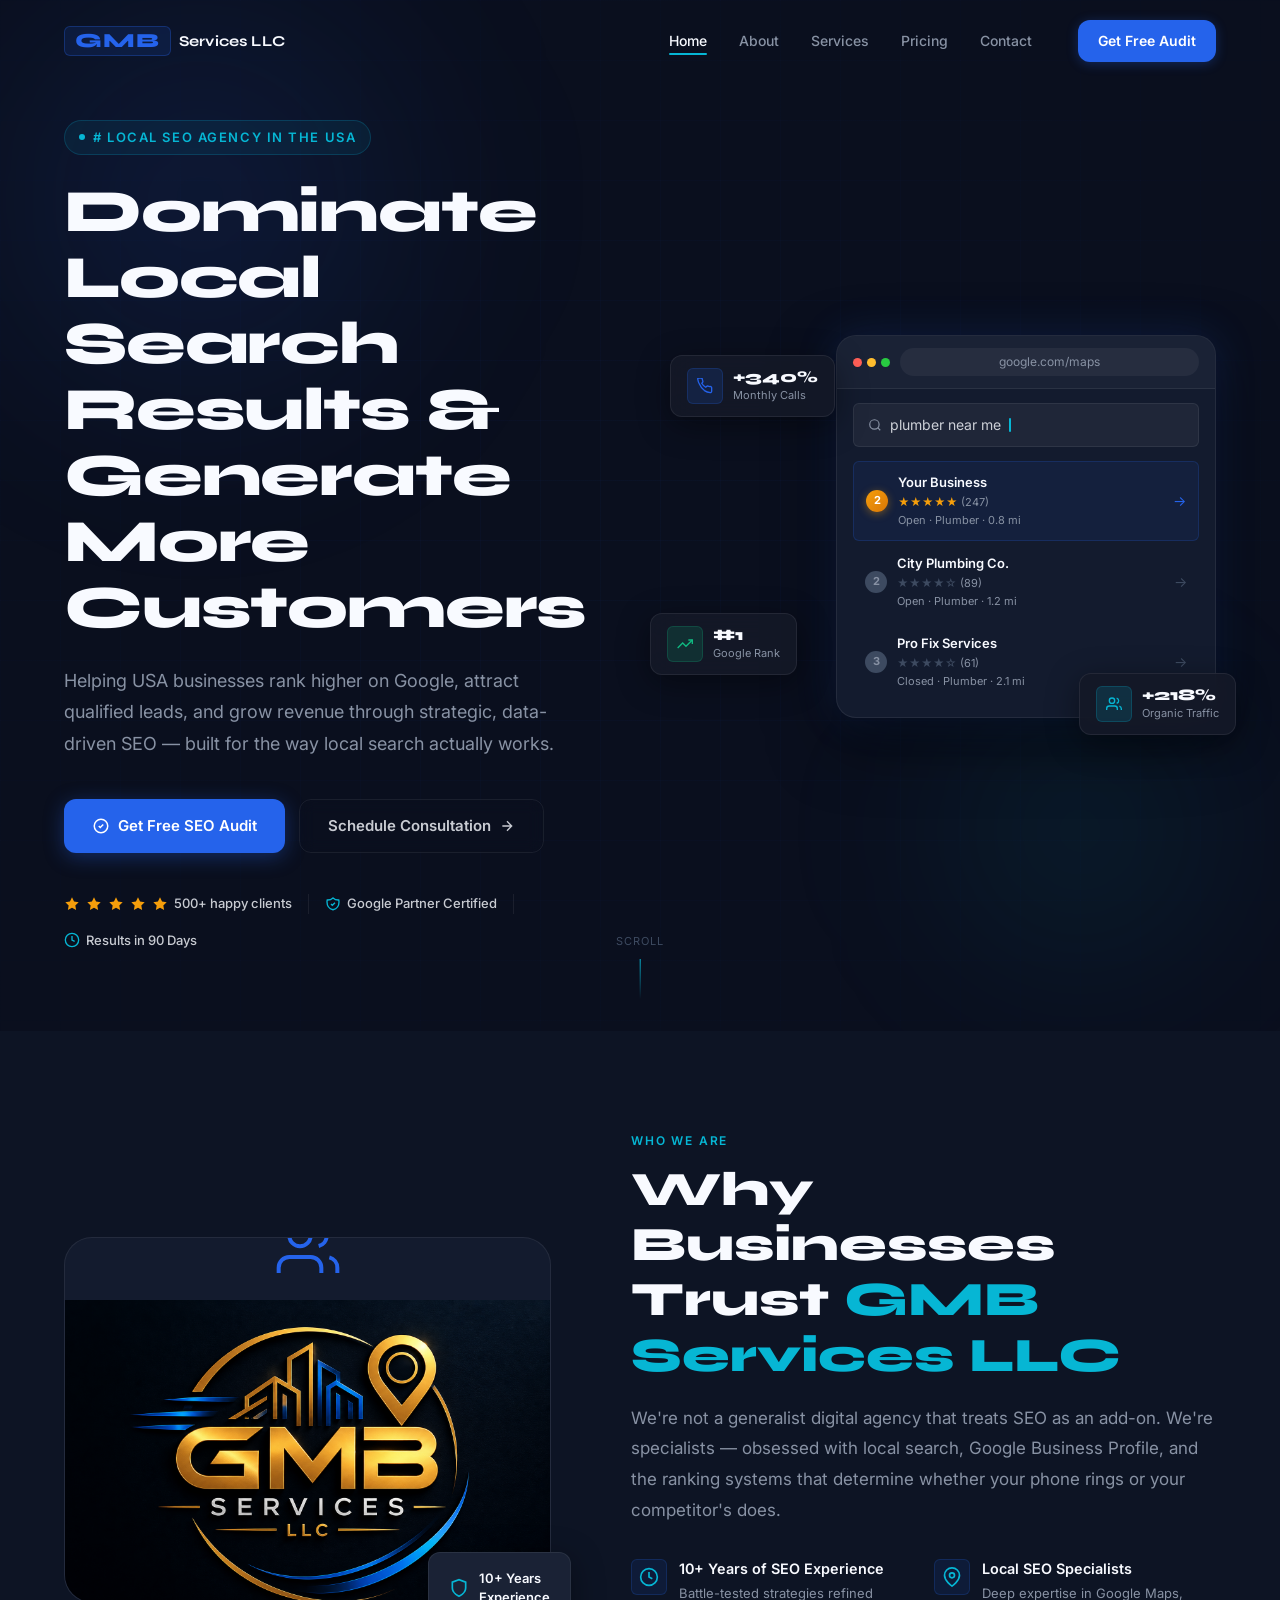
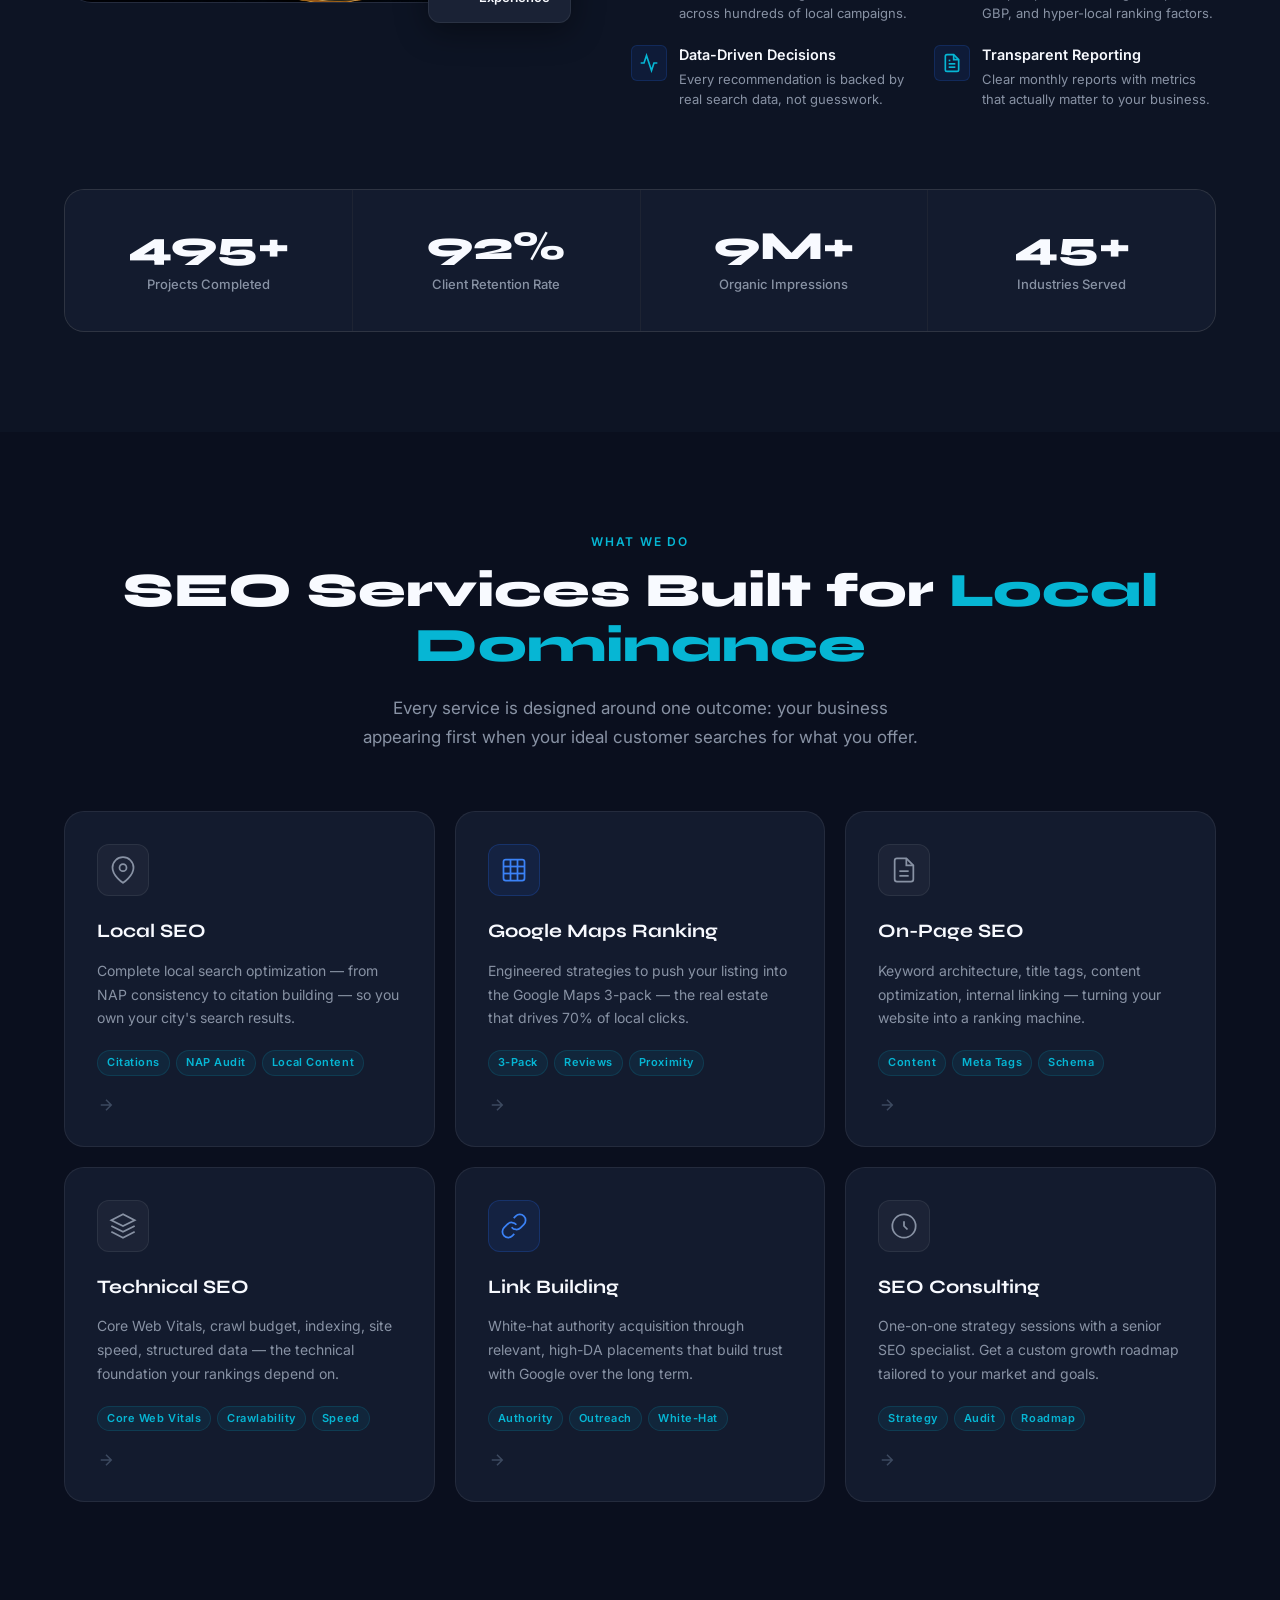
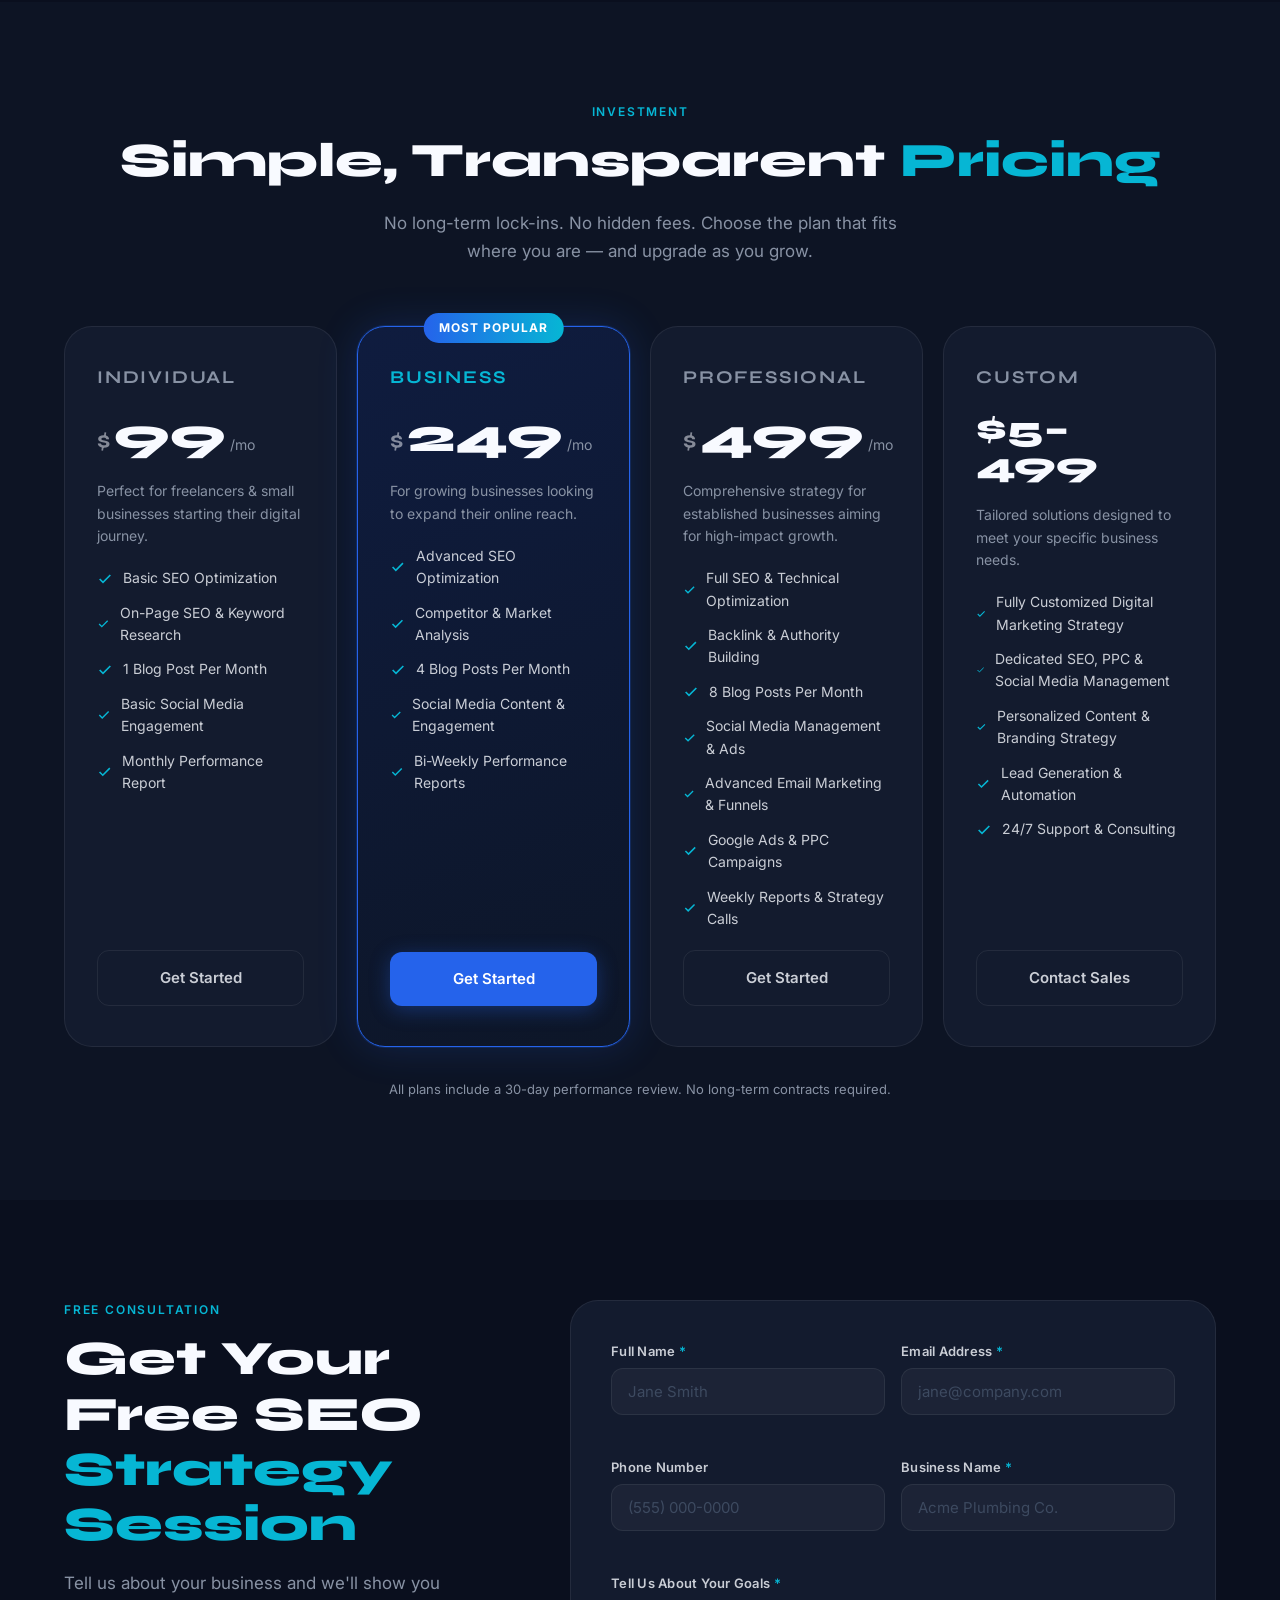
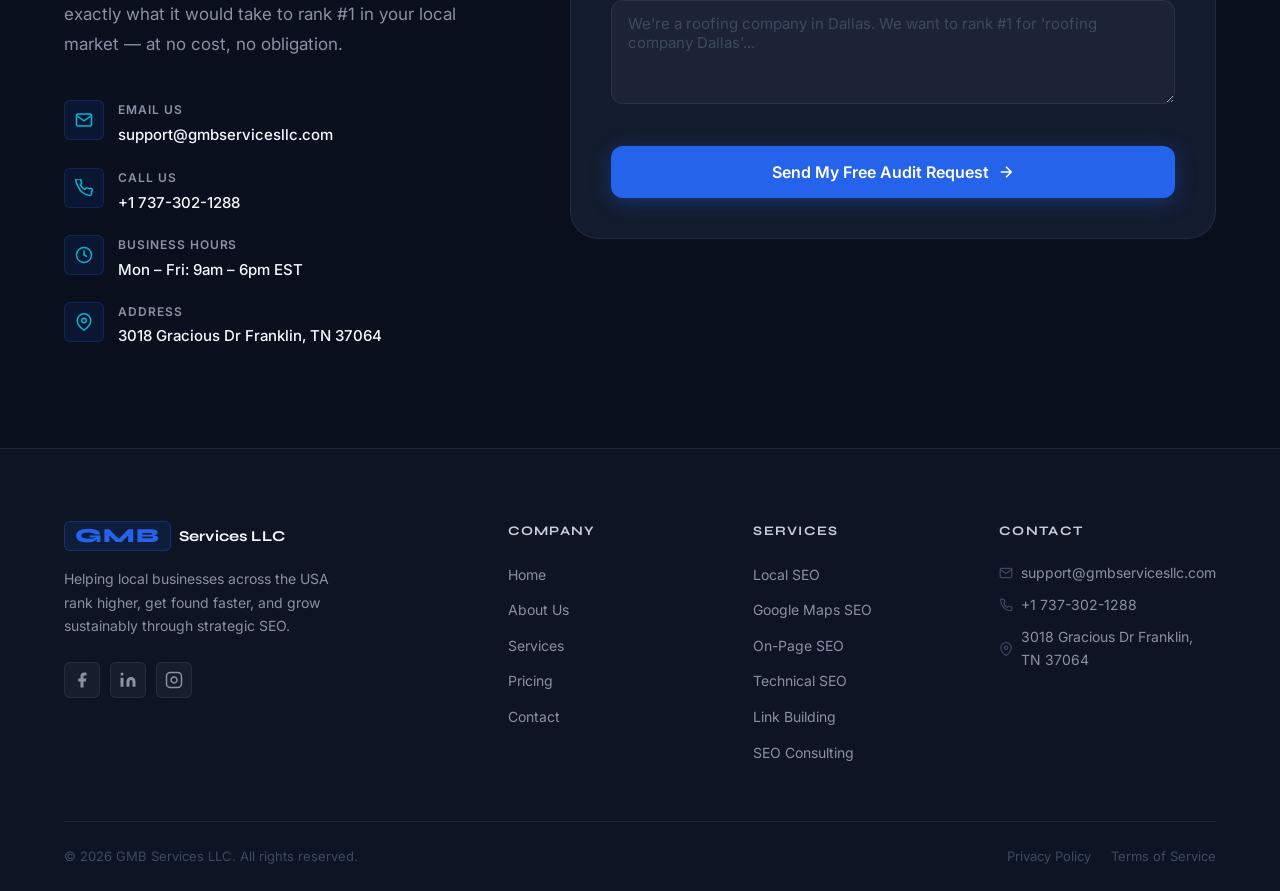
==== index.HTML @ 85b63904 "1" ====
<!DOCTYPE html>
<html lang="en">
<head>
  <meta charset="UTF-8" />
  <meta name="viewport" content="width=device-width, initial-scale=1.0" />
  <meta name="description" content="GMB Services LLC – Premier Local SEO Agency helping USA businesses dominate Google Search and Google Maps. Get your free SEO audit today." />
  <meta name="keywords" content="local SEO, Google Business Profile, GMB optimization, Google Maps ranking, SEO agency USA" />
  <title>GMB Services LLC – Local SEO Agency USA</title>
  <link rel="preconnect" href="https://fonts.googleapis.com" />
  <link rel="preconnect" href="https://fonts.gstatic.com" crossorigin />
  <link href="https://fonts.googleapis.com/css2?family=Syne:wght@400;500;600;700;800&family=Inter:wght@300;400;500;600&display=swap" rel="stylesheet" />
  <link rel="stylesheet" href="style.css" />
</head>
<body>

  <!-- ==============================
       PAGE PRELOADER
  ============================== -->
  <div id="preloader" aria-hidden="true">
    <div class="preloader-inner">
      <div class="preloader-logo">GMB</div>
      <div class="preloader-bar"><div class="preloader-fill"></div></div>
    </div>
  </div>

  <!-- ==============================
       STICKY NAVIGATION
  ============================== -->
  <header id="navbar" role="banner">
    <nav class="nav-container" aria-label="Main navigation">
      <a href="#home" class="nav-logo" aria-label="GMB Services LLC – Home">
        <span class="logo-mark">GMB</span>
        <span class="logo-text">Services LLC</span>
      </a>

      <ul class="nav-links" id="navLinks" role="list">
        <li><a href="#home" class="nav-link active" data-section="home">Home</a></li>
        <li><a href="#about" class="nav-link" data-section="about">About</a></li>
        <li><a href="#services" class="nav-link" data-section="services">Services</a></li>
        <li><a href="#pricing" class="nav-link" data-section="pricing">Pricing</a></li>
        <li><a href="#contact" class="nav-link" data-section="contact">Contact</a></li>
      </ul>

      <a href="#contact" class="nav-cta">Get Free Audit</a>

      <button class="hamburger" id="hamburger" aria-label="Toggle navigation menu" aria-expanded="false" aria-controls="navLinks">
        <span></span><span></span><span></span>
      </button>
    </nav>
  </header>

  <main>

    <!-- ==============================
         HERO SECTION
    ============================== -->
    <section id="home" class="hero" aria-labelledby="hero-headline">
      <div class="hero-bg-grid" aria-hidden="true"></div>
      <div class="hero-orb hero-orb--1" aria-hidden="true"></div>
      <div class="hero-orb hero-orb--2" aria-hidden="true"></div>

      <div class="container hero-container">
        <div class="hero-content">
          <div class="hero-eyebrow reveal">
            <span class="dot"></span> # Local SEO Agency in the USA
          </div>

          <h1 id="hero-headline" class="hero-headline reveal reveal--delay-1">
            Dominate Local Search Results &amp; Generate More Customers
          </h1>

          <p class="hero-sub reveal reveal--delay-2">
            Helping USA businesses rank higher on Google, attract qualified leads, and grow revenue through strategic, data-driven SEO — built for the way local search actually works.
          </p>

          <div class="hero-actions reveal reveal--delay-3">
            <a href="#contact" class="btn btn--primary">
              <svg width="18" height="18" viewBox="0 0 24 24" fill="none" stroke="currentColor" stroke-width="2" aria-hidden="true"><path d="M9 12l2 2 4-4m6 2a9 9 0 11-18 0 9 9 0 0118 0z"/></svg>
              Get Free SEO Audit
            </a>
            <a href="#contact" class="btn btn--ghost">
              Schedule Consultation
              <svg width="16" height="16" viewBox="0 0 24 24" fill="none" stroke="currentColor" stroke-width="2" aria-hidden="true"><path d="M5 12h14M12 5l7 7-7 7"/></svg>
            </a>
          </div>

          <div class="trust-badges reveal reveal--delay-4">
            <div class="trust-badge">
              <svg width="16" height="16" viewBox="0 0 24 24" fill="#F59E0B" aria-hidden="true"><path d="M12 2l3.09 6.26L22 9.27l-5 4.87L18.18 21 12 17.77 5.82 21 7 14.14 2 9.27l6.91-1.01L12 2z"/></svg>
              <svg width="16" height="16" viewBox="0 0 24 24" fill="#F59E0B" aria-hidden="true"><path d="M12 2l3.09 6.26L22 9.27l-5 4.87L18.18 21 12 17.77 5.82 21 7 14.14 2 9.27l6.91-1.01L12 2z"/></svg>
              <svg width="16" height="16" viewBox="0 0 24 24" fill="#F59E0B" aria-hidden="true"><path d="M12 2l3.09 6.26L22 9.27l-5 4.87L18.18 21 12 17.77 5.82 21 7 14.14 2 9.27l6.91-1.01L12 2z"/></svg>
              <svg width="16" height="16" viewBox="0 0 24 24" fill="#F59E0B" aria-hidden="true"><path d="M12 2l3.09 6.26L22 9.27l-5 4.87L18.18 21 12 17.77 5.82 21 7 14.14 2 9.27l6.91-1.01L12 2z"/></svg>
              <svg width="16" height="16" viewBox="0 0 24 24" fill="#F59E0B" aria-hidden="true"><path d="M12 2l3.09 6.26L22 9.27l-5 4.87L18.18 21 12 17.77 5.82 21 7 14.14 2 9.27l6.91-1.01L12 2z"/></svg>
              <span>500+ happy clients</span>
            </div>
            <div class="trust-divider" aria-hidden="true"></div>
            <div class="trust-badge">
              <svg width="16" height="16" viewBox="0 0 24 24" fill="none" stroke="#06B6D4" stroke-width="2" aria-hidden="true"><path d="M9 12l2 2 4-4m5.618-4.016A11.955 11.955 0 0112 2.944a11.955 11.955 0 01-8.618 3.04A12.02 12.02 0 003 9c0 5.591 3.824 10.29 9 11.622 5.176-1.332 9-6.03 9-11.622 0-1.042-.133-2.052-.382-3.016z"/></svg>
              <span>Google Partner Certified</span>
            </div>
            <div class="trust-divider" aria-hidden="true"></div>
            <div class="trust-badge">
              <svg width="16" height="16" viewBox="0 0 24 24" fill="none" stroke="#06B6D4" stroke-width="2" aria-hidden="true"><circle cx="12" cy="12" r="10"/><path d="M12 6v6l4 2"/></svg>
              <span>Results in 90 Days</span>
            </div>
          </div>
        </div>

        <!-- Hero Visual: Animated Local Search Mockup -->
        <div class="hero-visual reveal reveal--delay-2" aria-label="Animated local search rankings dashboard" role="img">
          <div class="mockup-card mockup-maps">
            <div class="mockup-header">
              <div class="mockup-dots" aria-hidden="true">
                <span></span><span></span><span></span>
              </div>
              <div class="mockup-url">google.com/maps</div>
            </div>
            <div class="mockup-search-bar">
              <svg width="14" height="14" viewBox="0 0 24 24" fill="none" stroke="#8892A4" stroke-width="2" aria-hidden="true"><circle cx="11" cy="11" r="8"/><path d="m21 21-4.35-4.35"/></svg>
              <span>plumber near me</span>
              <div class="search-cursor"></div>
            </div>
            <div class="maps-3pack" aria-label="Google Maps 3-pack results">
              <div class="maps-result maps-result--1">
                <div class="maps-rank">
                  <span class="rank-badge rank-badge--gold">1</span>
                </div>
                <div class="maps-info">
                  <div class="maps-name">Your Business</div>
                  <div class="maps-stars">★★★★★ <span>(247)</span></div>
                  <div class="maps-meta">Open · Plumber · 0.8 mi</div>
                </div>
                <div class="maps-arrow">→</div>
              </div>
              <div class="maps-result">
                <div class="maps-rank"><span class="rank-badge">2</span></div>
                <div class="maps-info">
                  <div class="maps-name">City Plumbing Co.</div>
                  <div class="maps-stars dim">★★★★☆ <span>(89)</span></div>
                  <div class="maps-meta">Open · Plumber · 1.2 mi</div>
                </div>
                <div class="maps-arrow dim">→</div>
              </div>
              <div class="maps-result">
                <div class="maps-rank"><span class="rank-badge">3</span></div>
                <div class="maps-info">
                  <div class="maps-name">Pro Fix Services</div>
                  <div class="maps-stars dim">★★★★☆ <span>(61)</span></div>
                  <div class="maps-meta">Closed · Plumber · 2.1 mi</div>
                </div>
                <div class="maps-arrow dim">→</div>
              </div>
            </div>
          </div>

          <!-- Floating metric cards -->
          <div class="metric-card metric-card--calls float-anim" aria-label="Monthly calls increased by 340%">
            <div class="metric-icon">
              <svg width="16" height="16" viewBox="0 0 24 24" fill="none" stroke="currentColor" stroke-width="2"><path d="M22 16.92v3a2 2 0 01-2.18 2 19.79 19.79 0 01-8.63-3.07A19.5 19.5 0 014.07 9.81 19.79 19.79 0 011 1.18 2 2 0 013 0h3a2 2 0 012 1.72c.127.96.361 1.903.7 2.81a2 2 0 01-.45 2.11L7.09 7.91a16 16 0 006 6l1.27-1.27a2 2 0 012.11-.45c.907.339 1.85.573 2.81.7A2 2 0 0122 14.92v2z"/></svg>
            </div>
            <div class="metric-data">
              <div class="metric-value">+340%</div>
              <div class="metric-label">Monthly Calls</div>
            </div>
          </div>

          <div class="metric-card metric-card--rank float-anim float-anim--delay" aria-label="Google ranking improved to position 1">
            <div class="metric-icon metric-icon--green">
              <svg width="16" height="16" viewBox="0 0 24 24" fill="none" stroke="currentColor" stroke-width="2"><polyline points="23 6 13.5 15.5 8.5 10.5 1 18"/><polyline points="17 6 23 6 23 12"/></svg>
            </div>
            <div class="metric-data">
              <div class="metric-value">#1</div>
              <div class="metric-label">Google Rank</div>
            </div>
          </div>

          <div class="metric-card metric-card--traffic float-anim float-anim--delay2" aria-label="Organic traffic increased 218 percent">
            <div class="metric-icon metric-icon--blue">
              <svg width="16" height="16" viewBox="0 0 24 24" fill="none" stroke="currentColor" stroke-width="2"><path d="M17 21v-2a4 4 0 00-4-4H5a4 4 0 00-4 4v2"/><circle cx="9" cy="7" r="4"/><path d="M23 21v-2a4 4 0 00-3-3.87M16 3.13a4 4 0 010 7.75"/></svg>
            </div>
            <div class="metric-data">
              <div class="metric-value">+218%</div>
              <div class="metric-label">Organic Traffic</div>
            </div>
          </div>
        </div>
      </div>

      <div class="hero-scroll-hint" aria-hidden="true">
        <span>Scroll</span>
        <div class="scroll-line"></div>
      </div>
    </section>

    <!-- ==============================
         ABOUT SECTION
    ============================== -->
    <section id="about" class="about" aria-labelledby="about-heading">
      <div class="container">
        <div class="about-grid">
          <div class="about-visual">
            <div class="about-img-wrapper reveal">
              <div class="about-img-placeholder" aria-label="GMB Services LLC team photo placeholder">
                <div class="about-img-inner">
                  <svg width="64" height="64" viewBox="0 0 24 24" fill="none" stroke="#2563EB" stroke-width="1.5" aria-hidden="true"><path d="M17 21v-2a4 4 0 00-4-4H5a4 4 0 00-4 4v2"/><circle cx="9" cy="7" r="4"/><path d="M23 21v-2a4 4 0 00-3-3.87M16 3.13a4 4 0 010 7.75"/></svg>
                  <img src="photo.png" alt="GMB Services LLC photo" class="about-img" />
                </div>
              </div>
              <div class="about-badge">
                <div class="about-badge-inner">
                  <svg width="20" height="20" viewBox="0 0 24 24" fill="none" stroke="#06B6D4" stroke-width="2" aria-hidden="true"><path d="M12 22s8-4 8-10V5l-8-3-8 3v7c0 6 8 10 8 10z"/></svg>
                  <span>10+ Years<br/>Experience</span>
                </div>
              </div>
            </div>
          </div>

          <div class="about-content">
            <div class="section-eyebrow reveal">Who We Are</div>
            <h2 id="about-heading" class="section-title reveal reveal--delay-1">
              Why Businesses Trust <span class="highlight">GMB Services LLC</span>
            </h2>
            <p class="about-desc reveal reveal--delay-2">
              We're not a generalist digital agency that treats SEO as an add-on. We're specialists — obsessed with local search, Google Business Profile, and the ranking systems that determine whether your phone rings or your competitor's does.
            </p>

            <div class="about-pillars reveal reveal--delay-3">
              <div class="pillar">
                <div class="pillar-icon">
                  <svg width="20" height="20" viewBox="0 0 24 24" fill="none" stroke="currentColor" stroke-width="2"><circle cx="12" cy="12" r="10"/><path d="M12 6v6l4 2"/></svg>
                </div>
                <div>
                  <strong>10+ Years of SEO Experience</strong>
                  <p>Battle-tested strategies refined across hundreds of local campaigns.</p>
                </div>
              </div>
              <div class="pillar">
                <div class="pillar-icon">
                  <svg width="20" height="20" viewBox="0 0 24 24" fill="none" stroke="currentColor" stroke-width="2"><path d="M21 10c0 7-9 13-9 13s-9-6-9-13a9 9 0 0118 0z"/><circle cx="12" cy="10" r="3"/></svg>
                </div>
                <div>
                  <strong>Local SEO Specialists</strong>
                  <p>Deep expertise in Google Maps, GBP, and hyper-local ranking factors.</p>
                </div>
              </div>
              <div class="pillar">
                <div class="pillar-icon">
                  <svg width="20" height="20" viewBox="0 0 24 24" fill="none" stroke="currentColor" stroke-width="2"><polyline points="22 12 18 12 15 21 9 3 6 12 2 12"/></svg>
                </div>
                <div>
                  <strong>Data-Driven Decisions</strong>
                  <p>Every recommendation is backed by real search data, not guesswork.</p>
                </div>
              </div>
              <div class="pillar">
                <div class="pillar-icon">
                  <svg width="20" height="20" viewBox="0 0 24 24" fill="none" stroke="currentColor" stroke-width="2"><path d="M14 2H6a2 2 0 00-2 2v16a2 2 0 002 2h12a2 2 0 002-2V8z"/><polyline points="14 2 14 8 20 8"/><line x1="16" y1="13" x2="8" y2="13"/><line x1="16" y1="17" x2="8" y2="17"/><polyline points="10 9 9 9 8 9"/></svg>
                </div>
                <div>
                  <strong>Transparent Reporting</strong>
                  <p>Clear monthly reports with metrics that actually matter to your business.</p>
                </div>
              </div>
            </div>
          </div>
        </div>

        <!-- Stats row -->
        <div class="stats-grid reveal reveal--delay-2">
          <div class="stat-card">
            <div class="stat-number" data-target="500" data-suffix="+">0</div>
            <div class="stat-label">Projects Completed</div>
          </div>
          <div class="stat-card">
            <div class="stat-number" data-target="95" data-suffix="%">0</div>
            <div class="stat-label">Client Retention Rate</div>
          </div>
          <div class="stat-card">
            <div class="stat-number" data-target="10" data-suffix="M+">0</div>
            <div class="stat-label">Organic Impressions</div>
          </div>
          <div class="stat-card">
            <div class="stat-number" data-target="50" data-suffix="+">0</div>
            <div class="stat-label">Industries Served</div>
          </div>
        </div>
      </div>
    </section>

    <!-- ==============================
         SERVICES SECTION
    ============================== -->
    <section id="services" class="services" aria-labelledby="services-heading">
      <div class="container">
        <div class="section-header">
          <div class="section-eyebrow reveal">What We Do</div>
          <h2 id="services-heading" class="section-title reveal reveal--delay-1">
            SEO Services Built for <span class="highlight">Local Dominance</span>
          </h2>
          <p class="section-sub reveal reveal--delay-2">
            Every service is designed around one outcome: your business appearing first when your ideal customer searches for what you offer.
          </p>
        </div>

        <div class="services-grid">
          <article class="service-card reveal">
            <div class="service-icon">
              <svg width="28" height="28" viewBox="0 0 24 24" fill="none" stroke="currentColor" stroke-width="1.5"><path d="M21 10c0 7-9 13-9 13s-9-6-9-13a9 9 0 0118 0z"/><circle cx="12" cy="10" r="3"/></svg>
            </div>
            <h3 class="service-title">Local SEO</h3>
            <p class="service-desc">Complete local search optimization — from NAP consistency to citation building — so you own your city's search results.</p>
            <div class="service-tags">
              <span>Citations</span><span>NAP Audit</span><span>Local Content</span>
            </div>
            <div class="service-arrow">
              <svg width="18" height="18" viewBox="0 0 24 24" fill="none" stroke="currentColor" stroke-width="2"><path d="M5 12h14M12 5l7 7-7 7"/></svg>
            </div>
          </article>

          <article class="service-card reveal reveal--delay-1">
            <div class="service-icon service-icon--accent">
              <svg width="28" height="28" viewBox="0 0 24 24" fill="none" stroke="currentColor" stroke-width="1.5"><rect x="3" y="3" width="18" height="18" rx="2" ry="2"/><line x1="3" y1="9" x2="21" y2="9"/><line x1="3" y1="15" x2="21" y2="15"/><line x1="9" y1="3" x2="9" y2="21"/><line x1="15" y1="3" x2="15" y2="21"/></svg>
            </div>
            <h3 class="service-title">Google Maps Ranking</h3>
            <p class="service-desc">Engineered strategies to push your listing into the Google Maps 3-pack — the real estate that drives 70% of local clicks.</p>
            <div class="service-tags">
              <span>3-Pack</span><span>Reviews</span><span>Proximity</span>
            </div>
            <div class="service-arrow">
              <svg width="18" height="18" viewBox="0 0 24 24" fill="none" stroke="currentColor" stroke-width="2"><path d="M5 12h14M12 5l7 7-7 7"/></svg>
            </div>
          </article>

          <article class="service-card reveal reveal--delay-2">
            <div class="service-icon">
              <svg width="28" height="28" viewBox="0 0 24 24" fill="none" stroke="currentColor" stroke-width="1.5"><path d="M14 2H6a2 2 0 00-2 2v16a2 2 0 002 2h12a2 2 0 002-2V8z"/><polyline points="14 2 14 8 20 8"/><line x1="16" y1="13" x2="8" y2="13"/><line x1="16" y1="17" x2="8" y2="17"/></svg>
            </div>
            <h3 class="service-title">On-Page SEO</h3>
            <p class="service-desc">Keyword architecture, title tags, content optimization, internal linking — turning your website into a ranking machine.</p>
            <div class="service-tags">
              <span>Content</span><span>Meta Tags</span><span>Schema</span>
            </div>
            <div class="service-arrow">
              <svg width="18" height="18" viewBox="0 0 24 24" fill="none" stroke="currentColor" stroke-width="2"><path d="M5 12h14M12 5l7 7-7 7"/></svg>
            </div>
          </article>

          <article class="service-card reveal reveal--delay-1">
            <div class="service-icon">
              <svg width="28" height="28" viewBox="0 0 24 24" fill="none" stroke="currentColor" stroke-width="1.5"><polygon points="12 2 2 7 12 12 22 7 12 2"/><polyline points="2 17 12 22 22 17"/><polyline points="2 12 12 17 22 12"/></svg>
            </div>
            <h3 class="service-title">Technical SEO</h3>
            <p class="service-desc">Core Web Vitals, crawl budget, indexing, site speed, structured data — the technical foundation your rankings depend on.</p>
            <div class="service-tags">
              <span>Core Web Vitals</span><span>Crawlability</span><span>Speed</span>
            </div>
            <div class="service-arrow">
              <svg width="18" height="18" viewBox="0 0 24 24" fill="none" stroke="currentColor" stroke-width="2"><path d="M5 12h14M12 5l7 7-7 7"/></svg>
            </div>
          </article>

          <article class="service-card reveal reveal--delay-2">
            <div class="service-icon service-icon--accent">
              <svg width="28" height="28" viewBox="0 0 24 24" fill="none" stroke="currentColor" stroke-width="1.5"><path d="M10 13a5 5 0 007.54.54l3-3a5 5 0 00-7.07-7.07l-1.72 1.71"/><path d="M14 11a5 5 0 00-7.54-.54l-3 3a5 5 0 007.07 7.07l1.71-1.71"/></svg>
            </div>
            <h3 class="service-title">Link Building</h3>
            <p class="service-desc">White-hat authority acquisition through relevant, high-DA placements that build trust with Google over the long term.</p>
            <div class="service-tags">
              <span>Authority</span><span>Outreach</span><span>White-Hat</span>
            </div>
            <div class="service-arrow">
              <svg width="18" height="18" viewBox="0 0 24 24" fill="none" stroke="currentColor" stroke-width="2"><path d="M5 12h14M12 5l7 7-7 7"/></svg>
            </div>
          </article>

          <article class="service-card reveal reveal--delay-3">
            <div class="service-icon">
              <svg width="28" height="28" viewBox="0 0 24 24" fill="none" stroke="currentColor" stroke-width="1.5"><circle cx="12" cy="12" r="10"/><path d="M12 8v4l3 3"/></svg>
            </div>
            <h3 class="service-title">SEO Consulting</h3>
            <p class="service-desc">One-on-one strategy sessions with a senior SEO specialist. Get a custom growth roadmap tailored to your market and goals.</p>
            <div class="service-tags">
              <span>Strategy</span><span>Audit</span><span>Roadmap</span>
            </div>
            <div class="service-arrow">
              <svg width="18" height="18" viewBox="0 0 24 24" fill="none" stroke="currentColor" stroke-width="2"><path d="M5 12h14M12 5l7 7-7 7"/></svg>
            </div>
          </article>
        </div>
      </div>
    </section>

    <!-- ==============================
         PRICING SECTION
    ============================== -->
    <section id="pricing" class="pricing" aria-labelledby="pricing-heading">
      <div class="container">
        <div class="section-header">
          <div class="section-eyebrow reveal">Investment</div>
          <h2 id="pricing-heading" class="section-title reveal reveal--delay-1">
            Simple, Transparent <span class="highlight">Pricing</span>
          </h2>
          <p class="section-sub reveal reveal--delay-2">
            No long-term lock-ins. No hidden fees. Choose the plan that fits where you are — and upgrade as you grow.
          </p>
        </div>

        <div class="pricing-grid" style="grid-template-columns: repeat(auto-fit, minmax(260px, 1fr));">

          <!-- Individual -->
          <div class="pricing-card reveal">
            <div class="pricing-plan-name">Individual</div>
            <div class="pricing-amount">
              <span class="pricing-currency">$</span>
              <span class="pricing-number">99</span>
              <span class="pricing-period">/mo</span>
            </div>
            <p class="pricing-tagline">Perfect for freelancers &amp; small businesses starting their digital journey.</p>
            <ul class="pricing-features" aria-label="Individual plan features">
              <li>
                <svg width="16" height="16" viewBox="0 0 24 24" fill="none" stroke="#06B6D4" stroke-width="2.5" aria-hidden="true"><path d="M20 6L9 17l-5-5"/></svg>
                Basic SEO Optimization
              </li>
              <li>
                <svg width="16" height="16" viewBox="0 0 24 24" fill="none" stroke="#06B6D4" stroke-width="2.5" aria-hidden="true"><path d="M20 6L9 17l-5-5"/></svg>
                On-Page SEO &amp; Keyword Research
              </li>
              <li>
                <svg width="16" height="16" viewBox="0 0 24 24" fill="none" stroke="#06B6D4" stroke-width="2.5" aria-hidden="true"><path d="M20 6L9 17l-5-5"/></svg>
                1 Blog Post Per Month
              </li>
              <li>
                <svg width="16" height="16" viewBox="0 0 24 24" fill="none" stroke="#06B6D4" stroke-width="2.5" aria-hidden="true"><path d="M20 6L9 17l-5-5"/></svg>
                Basic Social Media Engagement
              </li>
              <li>
                <svg width="16" height="16" viewBox="0 0 24 24" fill="none" stroke="#06B6D4" stroke-width="2.5" aria-hidden="true"><path d="M20 6L9 17l-5-5"/></svg>
                Monthly Performance Report
              </li>
            </ul>
            <a href="#contact" class="btn btn--outline-full">Get Started</a>
          </div>

          <!-- Business (featured) -->
          <div class="pricing-card pricing-card--featured reveal reveal--delay-1" aria-label="Most popular plan">
            <div class="pricing-badge">Most Popular</div>
            <div class="pricing-plan-name">Business</div>
            <div class="pricing-amount">
              <span class="pricing-currency">$</span>
              <span class="pricing-number">249</span>
              <span class="pricing-period">/mo</span>
            </div>
            <p class="pricing-tagline">For growing businesses looking to expand their online reach.</p>
            <ul class="pricing-features" aria-label="Business plan features">
              <li>
                <svg width="16" height="16" viewBox="0 0 24 24" fill="none" stroke="#06B6D4" stroke-width="2.5" aria-hidden="true"><path d="M20 6L9 17l-5-5"/></svg>
                Advanced SEO Optimization
              </li>
              <li>
                <svg width="16" height="16" viewBox="0 0 24 24" fill="none" stroke="#06B6D4" stroke-width="2.5" aria-hidden="true"><path d="M20 6L9 17l-5-5"/></svg>
                Competitor &amp; Market Analysis
              </li>
              <li>
                <svg width="16" height="16" viewBox="0 0 24 24" fill="none" stroke="#06B6D4" stroke-width="2.5" aria-hidden="true"><path d="M20 6L9 17l-5-5"/></svg>
                4 Blog Posts Per Month
              </li>
              <li>
                <svg width="16" height="16" viewBox="0 0 24 24" fill="none" stroke="#06B6D4" stroke-width="2.5" aria-hidden="true"><path d="M20 6L9 17l-5-5"/></svg>
                Social Media Content &amp; Engagement
              </li>
              <li>
                <svg width="16" height="16" viewBox="0 0 24 24" fill="none" stroke="#06B6D4" stroke-width="2.5" aria-hidden="true"><path d="M20 6L9 17l-5-5"/></svg>
                Bi-Weekly Performance Reports
              </li>
            </ul>
            <a href="#contact" class="btn btn--primary-full">Get Started</a>
          </div>

          <!-- Professional -->
          <div class="pricing-card reveal reveal--delay-2">
            <div class="pricing-plan-name">Professional</div>
            <div class="pricing-amount">
              <span class="pricing-currency">$</span>
              <span class="pricing-number">499</span>
              <span class="pricing-period">/mo</span>
            </div>
            <p class="pricing-tagline">Comprehensive strategy for established businesses aiming for high-impact growth.</p>
            <ul class="pricing-features" aria-label="Professional plan features">
              <li>
                <svg width="16" height="16" viewBox="0 0 24 24" fill="none" stroke="#06B6D4" stroke-width="2.5" aria-hidden="true"><path d="M20 6L9 17l-5-5"/></svg>
                Full SEO &amp; Technical Optimization
              </li>
              <li>
                <svg width="16" height="16" viewBox="0 0 24 24" fill="none" stroke="#06B6D4" stroke-width="2.5" aria-hidden="true"><path d="M20 6L9 17l-5-5"/></svg>
                Backlink &amp; Authority Building
              </li>
              <li>
                <svg width="16" height="16" viewBox="0 0 24 24" fill="none" stroke="#06B6D4" stroke-width="2.5" aria-hidden="true"><path d="M20 6L9 17l-5-5"/></svg>
                8 Blog Posts Per Month
              </li>
              <li>
                <svg width="16" height="16" viewBox="0 0 24 24" fill="none" stroke="#06B6D4" stroke-width="2.5" aria-hidden="true"><path d="M20 6L9 17l-5-5"/></svg>
                Social Media Management &amp; Ads
              </li>
              <li>
                <svg width="16" height="16" viewBox="0 0 24 24" fill="none" stroke="#06B6D4" stroke-width="2.5" aria-hidden="true"><path d="M20 6L9 17l-5-5"/></svg>
                Advanced Email Marketing &amp; Funnels
              </li>
              <li>
                <svg width="16" height="16" viewBox="0 0 24 24" fill="none" stroke="#06B6D4" stroke-width="2.5" aria-hidden="true"><path d="M20 6L9 17l-5-5"/></svg>
                Google Ads &amp; PPC Campaigns
              </li>
              <li>
                <svg width="16" height="16" viewBox="0 0 24 24" fill="none" stroke="#06B6D4" stroke-width="2.5" aria-hidden="true"><path d="M20 6L9 17l-5-5"/></svg>
                Weekly Reports &amp; Strategy Calls
              </li>
            </ul>
            <a href="#contact" class="btn btn--outline-full">Get Started</a>
          </div>

          <!-- Custom -->
          <div class="pricing-card reveal reveal--delay-3">
            <div class="pricing-plan-name">Custom</div>
            <div class="pricing-amount">
              <span class="pricing-custom">$5–499</span>
            </div>
            <p class="pricing-tagline">Tailored solutions designed to meet your specific business needs.</p>
            <ul class="pricing-features" aria-label="Custom plan features">
              <li>
                <svg width="16" height="16" viewBox="0 0 24 24" fill="none" stroke="#06B6D4" stroke-width="2.5" aria-hidden="true"><path d="M20 6L9 17l-5-5"/></svg>
                Fully Customized Digital Marketing Strategy
              </li>
              <li>
                <svg width="16" height="16" viewBox="0 0 24 24" fill="none" stroke="#06B6D4" stroke-width="2.5" aria-hidden="true"><path d="M20 6L9 17l-5-5"/></svg>
                Dedicated SEO, PPC &amp; Social Media Management
              </li>
              <li>
                <svg width="16" height="16" viewBox="0 0 24 24" fill="none" stroke="#06B6D4" stroke-width="2.5" aria-hidden="true"><path d="M20 6L9 17l-5-5"/></svg>
                Personalized Content &amp; Branding Strategy
              </li>
              <li>
                <svg width="16" height="16" viewBox="0 0 24 24" fill="none" stroke="#06B6D4" stroke-width="2.5" aria-hidden="true"><path d="M20 6L9 17l-5-5"/></svg>
                Lead Generation &amp; Automation
              </li>
              <li>
                <svg width="16" height="16" viewBox="0 0 24 24" fill="none" stroke="#06B6D4" stroke-width="2.5" aria-hidden="true"><path d="M20 6L9 17l-5-5"/></svg>
                24/7 Support &amp; Consulting
              </li>
            </ul>
            <a href="#contact" class="btn btn--outline-full">Contact Sales</a>
          </div>
        </div>

        <p class="pricing-note reveal">All plans include a 30-day performance review. No long-term contracts required.</p>
      </div>
    </section>

    <!-- ==============================
         CONTACT SECTION
    ============================== -->
    <section id="contact" class="contact" aria-labelledby="contact-heading">
      <div class="container">
        <div class="contact-grid">

          <div class="contact-info">
            <div class="section-eyebrow reveal">Free Consultation</div>
            <h2 id="contact-heading" class="section-title reveal reveal--delay-1">
              Get Your Free SEO<br/><span class="highlight">Strategy Session</span>
            </h2>
            <p class="reveal reveal--delay-2">
              Tell us about your business and we'll show you exactly what it would take to rank #1 in your local market — at no cost, no obligation.
            </p>

            <div class="contact-details reveal reveal--delay-3">
              <div class="contact-detail">
                <div class="contact-detail-icon">
                  <svg width="18" height="18" viewBox="0 0 24 24" fill="none" stroke="currentColor" stroke-width="2"><path d="M4 4h16c1.1 0 2 .9 2 2v12c0 1.1-.9 2-2 2H4c-1.1 0-2-.9-2-2V6c0-1.1.9-2 2-2z"/><polyline points="22,6 12,13 2,6"/></svg>
                </div>
                <div>
                  <div class="contact-detail-label">Email Us</div>
                  <a href="mailto:support@gmbservicesllc.com" class="contact-detail-value">support@gmbservicesllc.com</a>
                </div>
              </div>
              <div class="contact-detail">
                <div class="contact-detail-icon">
                  <svg width="18" height="18" viewBox="0 0 24 24" fill="none" stroke="currentColor" stroke-width="2"><path d="M22 16.92v3a2 2 0 01-2.18 2 19.79 19.79 0 01-8.63-3.07A19.5 19.5 0 014.07 9.81 19.79 19.79 0 011 1.18 2 2 0 013 0h3a2 2 0 012 1.72 12.05 12.05 0 00.7 2.81 2 2 0 01-.45 2.11L7.09 7.91a16 16 0 006 6l1.27-1.27a2 2 0 012.11-.45 12.05 12.05 0 002.81.7A2 2 0 0122 16.92z"/></svg>
                </div>
                <div>
                  <div class="contact-detail-label">Call Us</div>
                  <a href="tel:+17373021288" class="contact-detail-value">+1 737-302-1288</a>
                </div>
              </div>
              <div class="contact-detail">
                <div class="contact-detail-icon">
                  <svg width="18" height="18" viewBox="0 0 24 24" fill="none" stroke="currentColor" stroke-width="2"><circle cx="12" cy="12" r="10"/><path d="M12 6v6l4 2"/></svg>
                </div>
                <div>
                  <div class="contact-detail-label">Business Hours</div>
                  <div class="contact-detail-value">Mon – Fri: 9am – 6pm EST</div>
                </div>
              </div>
              <div class="contact-detail">
                <div class="contact-detail-icon">
                  <svg width="18" height="18" viewBox="0 0 24 24" fill="none" stroke="currentColor" stroke-width="2"><path d="M21 10c0 7-9 13-9 13s-9-6-9-13a9 9 0 0118 0z"/><circle cx="12" cy="10" r="3"/></svg>
                </div>
                <div>
                  <div class="contact-detail-label">Address</div>
                  <div class="contact-detail-value">3018 Gracious Dr Franklin, TN 37064</div>
                </div>
              </div>
            </div>
          </div>

          <div class="contact-form-wrapper reveal reveal--delay-2">
            <form id="contactForm" class="contact-form" novalidate aria-label="Contact form">
              <div class="form-row">
                <div class="form-group">
                  <label for="name">Full Name <span aria-hidden="true">*</span></label>
                  <input type="text" id="name" name="name" placeholder="Jane Smith" required autocomplete="name" />
                  <div class="form-error" id="nameError" role="alert"></div>
                </div>
                <div class="form-group">
                  <label for="email">Email Address <span aria-hidden="true">*</span></label>
                  <input type="email" id="email" name="email" placeholder="jane@company.com" required autocomplete="email" />
                  <div class="form-error" id="emailError" role="alert"></div>
                </div>
              </div>
              <div class="form-row">
                <div class="form-group">
                  <label for="phone">Phone Number</label>
                  <input type="tel" id="phone" name="phone" placeholder="(555) 000-0000" autocomplete="tel" />
                </div>
                <div class="form-group">
                  <label for="business">Business Name <span aria-hidden="true">*</span></label>
                  <input type="text" id="business" name="business" placeholder="Acme Plumbing Co." required />
                  <div class="form-error" id="businessError" role="alert"></div>
                </div>
              </div>
              <div class="form-group">
                <label for="message">Tell Us About Your Goals <span aria-hidden="true">*</span></label>
                <textarea id="message" name="message" rows="4" placeholder="We're a roofing company in Dallas. We want to rank #1 for 'roofing company Dallas'..." required></textarea>
                <div class="form-error" id="messageError" role="alert"></div>
              </div>
              <button type="submit" class="btn btn--primary btn--submit">
                <span class="btn-text">Send My Free Audit Request</span>
                <svg class="btn-icon" width="18" height="18" viewBox="0 0 24 24" fill="none" stroke="currentColor" stroke-width="2" aria-hidden="true"><path d="M5 12h14M12 5l7 7-7 7"/></svg>
              </button>
            </form>

            <!-- Success State -->
            <div class="form-success" id="formSuccess" aria-live="polite" hidden>
              <div class="success-icon">
                <svg width="40" height="40" viewBox="0 0 24 24" fill="none" stroke="#06B6D4" stroke-width="2" aria-hidden="true"><path d="M22 11.08V12a10 10 0 11-5.93-9.14"/><polyline points="22 4 12 14.01 9 11.01"/></svg>
              </div>
              <h3>We've received your request!</h3>
              <p>A senior SEO specialist will reach out within 1 business day to schedule your free strategy session.</p>
            </div>
          </div>

        </div>
      </div>
    </section>

  </main>

  <!-- ==============================
       FOOTER
  ============================== -->
  <footer class="footer" role="contentinfo">
    <div class="container">
      <div class="footer-grid">

        <div class="footer-brand">
          <a href="#home" class="nav-logo footer-logo" aria-label="GMB Services LLC – Home">
            <span class="logo-mark">GMB</span>
            <span class="logo-text">Services LLC</span>
          </a>
          <p class="footer-tagline">
            Helping local businesses across the USA rank higher, get found faster, and grow sustainably through strategic SEO.
          </p>
          <div class="footer-socials">
            <a href="#" class="social-link" aria-label="Follow us on Facebook">
              <svg width="18" height="18" viewBox="0 0 24 24" fill="currentColor" aria-hidden="true"><path d="M18 2h-3a5 5 0 00-5 5v3H7v4h3v8h4v-8h3l1-4h-4V7a1 1 0 011-1h3z"/></svg>
            </a>
            <a href="#" class="social-link" aria-label="Connect on LinkedIn">
              <svg width="18" height="18" viewBox="0 0 24 24" fill="currentColor" aria-hidden="true"><path d="M16 8a6 6 0 016 6v7h-4v-7a2 2 0 00-2-2 2 2 0 00-2 2v7h-4v-7a6 6 0 016-6zM2 9h4v12H2z"/><circle cx="4" cy="4" r="2"/></svg>
            </a>
            <a href="#" class="social-link" aria-label="Follow us on Instagram">
              <svg width="18" height="18" viewBox="0 0 24 24" fill="none" stroke="currentColor" stroke-width="2" aria-hidden="true"><rect x="2" y="2" width="20" height="20" rx="5" ry="5"/><path d="M16 11.37A4 4 0 1112.63 8 4 4 0 0116 11.37z"/><line x1="17.5" y1="6.5" x2="17.51" y2="6.5"/></svg>
            </a>
          </div>
        </div>

        <div class="footer-col">
          <h4 class="footer-col-title">Company</h4>
          <ul role="list">
            <li><a href="#home">Home</a></li>
            <li><a href="#about">About Us</a></li>
            <li><a href="#services">Services</a></li>
            <li><a href="#pricing">Pricing</a></li>
            <li><a href="#contact">Contact</a></li>
          </ul>
        </div>

        <div class="footer-col">
          <h4 class="footer-col-title">Services</h4>
          <ul role="list">
            <li><a href="#services">Local SEO</a></li>
            <li><a href="#services">Google Maps SEO</a></li>
            <li><a href="#services">On-Page SEO</a></li>
            <li><a href="#services">Technical SEO</a></li>
            <li><a href="#services">Link Building</a></li>
            <li><a href="#services">SEO Consulting</a></li>
          </ul>
        </div>

        <div class="footer-col">
          <h4 class="footer-col-title">Contact</h4>
          <ul class="footer-contact-list" role="list">
            <li>
              <svg width="14" height="14" viewBox="0 0 24 24" fill="none" stroke="currentColor" stroke-width="2" aria-hidden="true"><path d="M4 4h16c1.1 0 2 .9 2 2v12c0 1.1-.9 2-2 2H4c-1.1 0-2-.9-2-2V6c0-1.1.9-2 2-2z"/><polyline points="22,6 12,13 2,6"/></svg>
              <a href="mailto:support@gmbservicesllc.com">support@gmbservicesllc.com</a>
            </li>
            <li>
              <svg width="14" height="14" viewBox="0 0 24 24" fill="none" stroke="currentColor" stroke-width="2" aria-hidden="true"><path d="M22 16.92v3a2 2 0 01-2.18 2 19.79 19.79 0 01-8.63-3.07 19.5 19.5 0 01-5-5 19.79 19.79 0 01-3.07-8.67A2 2 0 014.11 2h3a2 2 0 012 1.72 12.05 12.05 0 00.7 2.81 2 2 0 01-.45 2.11L8.09 9.91a16 16 0 006 6l1.27-1.27a2 2 0 012.11-.45 12.05 12.05 0 002.81.7A2 2 0 0122 16.92z"/></svg>
              <a href="tel:+17373021288">+1 737-302-1288</a>
            </li>
            <li>
              <svg width="14" height="14" viewBox="0 0 24 24" fill="none" stroke="currentColor" stroke-width="2" aria-hidden="true"><path d="M21 10c0 7-9 13-9 13s-9-6-9-13a9 9 0 0118 0z"/><circle cx="12" cy="10" r="3"/></svg>
              <span>3018 Gracious Dr Franklin, TN 37064</span>
            </li>
          </ul>
        </div>

      </div>

      <div class="footer-bottom">
        <p>&copy; <span id="year"></span> GMB Services LLC. All rights reserved.</p>
        <div class="footer-legal">
          <a href="privacy-policy.html">Privacy Policy</a>
          <a href="terms-of-service.html">Terms of Service</a>
        </div>
      </div>
    </div>
  </footer>

  <!-- Back to Top -->
  <button class="back-to-top" id="backToTop" aria-label="Back to top of page">
    <svg width="20" height="20" viewBox="0 0 24 24" fill="none" stroke="currentColor" stroke-width="2.5" aria-hidden="true"><polyline points="18 15 12 9 6 15"/></svg>
  </button>

  <script src="script.js"></script>
</body>
</html>
---- style.css ----
/* ================================================
   GMB Services LLC — style.css
   Design: Dark Navy premium SEO agency
   Palette: Navy #0A0F1E · Slate #141927 · White #F8FAFF
            Gray #8892A4 · Blue #2563EB · Cyan #06B6D4
   Fonts: Syne (display) + Inter (body)
   ================================================ */

/* ============ CSS CUSTOM PROPERTIES ============ */
:root {
  --navy:       #0A0F1E;
  --navy-alt:   #0D1424;
  --slate:      #141927;
  --slate-alt:  #1A2235;
  --card-bg:    #131B2E;
  --border:     rgba(255,255,255,0.07);
  --border-hov: rgba(37,99,235,0.4);

  --white:      #F8FAFF;
  --white-80:   rgba(248,250,255,0.8);
  --white-50:   rgba(248,250,255,0.5);
  --white-20:   rgba(248,250,255,0.2);

  --gray:       #8892A4;
  --gray-dim:   #3D4A60;

  --blue:       #2563EB;
  --blue-light: #3B82F6;
  --blue-glow:  rgba(37,99,235,0.25);
  --cyan:       #06B6D4;
  --cyan-glow:  rgba(6,182,212,0.2);

  --font-display: 'Syne', sans-serif;
  --font-body:    'Inter', sans-serif;

  --radius-sm:  6px;
  --radius-md:  12px;
  --radius-lg:  20px;
  --radius-xl:  28px;

  --shadow-sm:  0 2px 12px rgba(0,0,0,0.3);
  --shadow-md:  0 8px 32px rgba(0,0,0,0.4);
  --shadow-lg:  0 24px 64px rgba(0,0,0,0.5);
  --shadow-glow: 0 0 40px rgba(37,99,235,0.2);

  --transition: 0.25s cubic-bezier(0.4, 0, 0.2, 1);
  --transition-slow: 0.5s cubic-bezier(0.4, 0, 0.2, 1);

  --section-pad: 100px;
  --container:   1200px;
}

/* ============ RESET & BASE ============ */
*, *::before, *::after { box-sizing: border-box; margin: 0; padding: 0; }

html {
  scroll-behavior: smooth;
  font-size: 16px;
}

body {
  font-family: var(--font-body);
  background-color: var(--navy);
  color: var(--white);
  line-height: 1.6;
  overflow-x: hidden;
  -webkit-font-smoothing: antialiased;
}

img { max-width: 100%; display: block; }
a { text-decoration: none; color: inherit; }
ul { list-style: none; }
button { cursor: pointer; border: none; background: none; font-family: inherit; }

/* ============ PRELOADER ============ */
#preloader {
  position: fixed;
  inset: 0;
  background: var(--navy);
  display: flex;
  align-items: center;
  justify-content: center;
  z-index: 9999;
  transition: opacity 0.5s ease, visibility 0.5s ease;
}

#preloader.hidden {
  opacity: 0;
  visibility: hidden;
}

.preloader-inner {
  text-align: center;
}

.preloader-logo {
  font-family: var(--font-display);
  font-size: 2rem;
  font-weight: 800;
  color: var(--blue);
  letter-spacing: 0.1em;
  margin-bottom: 20px;
}

.preloader-bar {
  width: 160px;
  height: 3px;
  background: var(--slate-alt);
  border-radius: 99px;
  overflow: hidden;
  margin: 0 auto;
}

.preloader-fill {
  height: 100%;
  background: linear-gradient(90deg, var(--blue), var(--cyan));
  border-radius: 99px;
  animation: preload 1.2s ease forwards;
}

@keyframes preload {
  from { width: 0; }
  to { width: 100%; }
}

/* ============ CONTAINER ============ */
.container {
  max-width: var(--container);
  margin: 0 auto;
  padding: 0 24px;
}

/* ============ TYPOGRAPHY UTILITIES ============ */
.section-eyebrow {
  font-family: var(--font-body);
  font-size: 0.75rem;
  font-weight: 600;
  letter-spacing: 0.15em;
  text-transform: uppercase;
  color: var(--cyan);
  margin-bottom: 12px;
}

.section-title {
  font-family: var(--font-display);
  font-size: clamp(2rem, 4vw, 3rem);
  font-weight: 800;
  line-height: 1.15;
  color: var(--white);
  margin-bottom: 20px;
}

.section-sub {
  font-size: 1.0625rem;
  color: var(--gray);
  max-width: 560px;
  line-height: 1.7;
}

.section-header {
  text-align: center;
  margin-bottom: 60px;
}

.section-header .section-sub {
  margin: 0 auto;
}

.highlight {
  color: var(--cyan);
  position: relative;
}

/* ============ SCROLL REVEAL ============ */
.reveal {
  opacity: 0;
  transform: translateY(30px);
  transition: opacity 0.65s ease, transform 0.65s ease;
}

.reveal.visible {
  opacity: 1;
  transform: translateY(0);
}

.reveal--delay-1 { transition-delay: 0.1s; }
.reveal--delay-2 { transition-delay: 0.2s; }
.reveal--delay-3 { transition-delay: 0.3s; }
.reveal--delay-4 { transition-delay: 0.4s; }

@media (prefers-reduced-motion: reduce) {
  .reveal { opacity: 1; transform: none; transition: none; }
  * { animation-duration: 0.01ms !important; }
}

/* ============ BUTTONS ============ */
.btn {
  display: inline-flex;
  align-items: center;
  gap: 8px;
  padding: 14px 28px;
  border-radius: var(--radius-md);
  font-family: var(--font-body);
  font-size: 0.9375rem;
  font-weight: 600;
  transition: all var(--transition);
  cursor: pointer;
  white-space: nowrap;
}

.btn--primary {
  background: var(--blue);
  color: #fff;
  box-shadow: 0 4px 20px rgba(37,99,235,0.35);
}

.btn--primary:hover {
  background: var(--blue-light);
  box-shadow: 0 6px 28px rgba(37,99,235,0.5);
  transform: translateY(-2px);
}

.btn--ghost {
  background: transparent;
  color: var(--white-80);
  border: 1px solid var(--border);
  backdrop-filter: blur(8px);
}

.btn--ghost:hover {
  border-color: var(--blue);
  color: var(--white);
  background: rgba(37,99,235,0.1);
  transform: translateY(-2px);
}

.btn--primary-full {
  display: block;
  width: 100%;
  text-align: center;
  justify-content: center;
  padding: 15px;
  background: var(--blue);
  color: #fff;
  border-radius: var(--radius-md);
  font-weight: 600;
  font-size: 0.9375rem;
  box-shadow: 0 4px 20px rgba(37,99,235,0.35);
  transition: all var(--transition);
}

.btn--primary-full:hover {
  background: var(--blue-light);
  transform: translateY(-2px);
  box-shadow: 0 6px 28px rgba(37,99,235,0.5);
}

.btn--outline-full {
  display: block;
  width: 100%;
  text-align: center;
  justify-content: center;
  padding: 15px;
  border: 1px solid var(--border);
  color: var(--white-80);
  border-radius: var(--radius-md);
  font-weight: 600;
  font-size: 0.9375rem;
  transition: all var(--transition);
}

.btn--outline-full:hover {
  border-color: var(--cyan);
  color: var(--cyan);
  background: rgba(6,182,212,0.07);
  transform: translateY(-2px);
}

.btn--submit {
  width: 100%;
  justify-content: center;
  padding: 16px;
  font-size: 1rem;
}

/* ============ NAVBAR ============ */
#navbar {
  position: fixed;
  top: 0;
  left: 0;
  right: 0;
  z-index: 1000;
  padding: 20px 0;
  transition: padding var(--transition), background var(--transition), box-shadow var(--transition);
}

#navbar.scrolled {
  padding: 12px 0;
  background: rgba(10,15,30,0.85);
  backdrop-filter: blur(20px);
  -webkit-backdrop-filter: blur(20px);
  box-shadow: 0 1px 0 var(--border), var(--shadow-sm);
}

.nav-container {
  max-width: var(--container);
  margin: 0 auto;
  padding: 0 24px;
  display: flex;
  align-items: center;
  gap: 32px;
}

.nav-logo {
  display: flex;
  align-items: center;
  gap: 8px;
  flex-shrink: 0;
}

.logo-mark {
  font-family: var(--font-display);
  font-size: 1.25rem;
  font-weight: 800;
  color: var(--blue);
  background: rgba(37,99,235,0.12);
  padding: 4px 10px;
  border-radius: var(--radius-sm);
  border: 1px solid rgba(37,99,235,0.3);
  letter-spacing: 0.05em;
  line-height: 1;
}

.logo-text {
  font-family: var(--font-display);
  font-size: 0.9375rem;
  font-weight: 700;
  color: var(--white);
  letter-spacing: 0.01em;
}

.nav-links {
  display: flex;
  align-items: center;
  gap: 4px;
  margin-left: auto;
}

.nav-link {
  font-size: 0.875rem;
  font-weight: 500;
  color: var(--gray);
  padding: 8px 14px;
  border-radius: var(--radius-sm);
  transition: color var(--transition), background var(--transition);
  position: relative;
}

.nav-link::after {
  content: '';
  position: absolute;
  bottom: 2px;
  left: 14px;
  right: 14px;
  height: 2px;
  background: var(--cyan);
  border-radius: 99px;
  transform: scaleX(0);
  transition: transform var(--transition);
}

.nav-link:hover,
.nav-link.active {
  color: var(--white);
}

.nav-link.active::after {
  transform: scaleX(1);
}

.nav-cta {
  font-size: 0.875rem;
  font-weight: 600;
  color: #fff;
  background: var(--blue);
  padding: 10px 20px;
  border-radius: var(--radius-md);
  transition: all var(--transition);
  flex-shrink: 0;
  box-shadow: 0 2px 12px rgba(37,99,235,0.3);
}

.nav-cta:hover {
  background: var(--blue-light);
  transform: translateY(-1px);
}

.hamburger {
  display: none;
  flex-direction: column;
  gap: 5px;
  padding: 8px;
  margin-left: auto;
}

.hamburger span {
  display: block;
  width: 22px;
  height: 2px;
  background: var(--white);
  border-radius: 99px;
  transition: all var(--transition);
}

.hamburger.open span:nth-child(1) { transform: translateY(7px) rotate(45deg); }
.hamburger.open span:nth-child(2) { opacity: 0; }
.hamburger.open span:nth-child(3) { transform: translateY(-7px) rotate(-45deg); }

/* ============ HERO ============ */
.hero {
  position: relative;
  min-height: 100vh;
  display: flex;
  align-items: center;
  padding: 120px 0 80px;
  overflow: hidden;
}

.hero-bg-grid {
  position: absolute;
  inset: 0;
  background-image:
    linear-gradient(rgba(37,99,235,0.04) 1px, transparent 1px),
    linear-gradient(90deg, rgba(37,99,235,0.04) 1px, transparent 1px);
  background-size: 60px 60px;
  mask-image: radial-gradient(ellipse 80% 80% at 50% 50%, black, transparent);
}

.hero-orb {
  position: absolute;
  border-radius: 50%;
  filter: blur(80px);
  pointer-events: none;
}

.hero-orb--1 {
  width: 600px;
  height: 600px;
  background: radial-gradient(circle, rgba(37,99,235,0.15) 0%, transparent 70%);
  top: -100px;
  left: -100px;
}

.hero-orb--2 {
  width: 400px;
  height: 400px;
  background: radial-gradient(circle, rgba(6,182,212,0.1) 0%, transparent 70%);
  bottom: 0;
  right: 0;
}

.hero-container {
  display: grid;
  grid-template-columns: 1fr 1fr;
  gap: 60px;
  align-items: center;
  position: relative;
}

.hero-eyebrow {
  display: inline-flex;
  align-items: center;
  gap: 8px;
  font-size: 0.8125rem;
  font-weight: 600;
  letter-spacing: 0.12em;
  text-transform: uppercase;
  color: var(--cyan);
  background: rgba(6,182,212,0.08);
  border: 1px solid rgba(6,182,212,0.2);
  padding: 6px 14px;
  border-radius: 99px;
  margin-bottom: 24px;
}

.hero-eyebrow .dot {
  width: 6px;
  height: 6px;
  background: var(--cyan);
  border-radius: 50%;
  animation: pulse-dot 2s ease infinite;
}

@keyframes pulse-dot {
  0%, 100% { opacity: 1; transform: scale(1); }
  50% { opacity: 0.5; transform: scale(1.5); }
}

.hero-headline {
  font-family: var(--font-display);
  font-size: clamp(2.5rem, 5vw, 3.75rem);
  font-weight: 800;
  line-height: 1.1;
  color: var(--white);
  margin-bottom: 24px;
  letter-spacing: -0.02em;
}

.hero-sub {
  font-size: 1.125rem;
  color: var(--gray);
  line-height: 1.75;
  max-width: 520px;
  margin-bottom: 40px;
}

.hero-actions {
  display: flex;
  gap: 14px;
  flex-wrap: wrap;
  margin-bottom: 40px;
}

.trust-badges {
  display: flex;
  align-items: center;
  gap: 16px;
  flex-wrap: wrap;
}

.trust-badge {
  display: flex;
  align-items: center;
  gap: 6px;
  font-size: 0.8125rem;
  color: var(--white-80);
  font-weight: 500;
}

.trust-divider {
  width: 1px;
  height: 20px;
  background: var(--border);
}

/* Hero visual */
.hero-visual {
  position: relative;
  height: 440px;
}

.mockup-card {
  background: var(--card-bg);
  border: 1px solid var(--border);
  border-radius: var(--radius-lg);
  overflow: hidden;
  box-shadow: var(--shadow-lg), var(--shadow-glow);
  position: relative;
}

.mockup-maps {
  width: 100%;
  max-width: 380px;
  position: absolute;
  top: 20px;
  right: 0;
}

.mockup-header {
  display: flex;
  align-items: center;
  gap: 10px;
  padding: 12px 16px;
  background: rgba(255,255,255,0.03);
  border-bottom: 1px solid var(--border);
}

.mockup-dots {
  display: flex;
  gap: 5px;
}

.mockup-dots span {
  width: 9px;
  height: 9px;
  border-radius: 50%;
  background: var(--gray-dim);
}

.mockup-dots span:nth-child(1) { background: #FF5F57; }
.mockup-dots span:nth-child(2) { background: #FFBD2E; }
.mockup-dots span:nth-child(3) { background: #28CA41; }

.mockup-url {
  font-size: 0.75rem;
  color: var(--gray);
  font-family: var(--font-body);
  background: rgba(255,255,255,0.05);
  padding: 4px 12px;
  border-radius: 99px;
  flex: 1;
  text-align: center;
}

.mockup-search-bar {
  display: flex;
  align-items: center;
  gap: 8px;
  margin: 14px 16px;
  background: rgba(255,255,255,0.05);
  border: 1px solid var(--border);
  border-radius: var(--radius-sm);
  padding: 10px 14px;
  font-size: 0.875rem;
  color: var(--white-80);
}

.search-cursor {
  width: 2px;
  height: 14px;
  background: var(--cyan);
  border-radius: 99px;
  animation: blink 1s step-end infinite;
}

@keyframes blink {
  0%, 100% { opacity: 1; }
  50% { opacity: 0; }
}

.maps-3pack {
  padding: 0 16px 16px;
  display: flex;
  flex-direction: column;
  gap: 2px;
}

.maps-result {
  display: flex;
  align-items: center;
  gap: 10px;
  padding: 10px 12px;
  border-radius: var(--radius-sm);
  transition: background var(--transition);
  cursor: pointer;
}

.maps-result:hover { background: rgba(255,255,255,0.04); }

.maps-result--1 {
  background: rgba(37,99,235,0.08);
  border: 1px solid rgba(37,99,235,0.2);
  border-radius: var(--radius-sm);
}

.rank-badge {
  width: 22px;
  height: 22px;
  border-radius: 50%;
  background: var(--gray-dim);
  color: var(--gray);
  font-size: 0.6875rem;
  font-weight: 700;
  display: flex;
  align-items: center;
  justify-content: center;
  flex-shrink: 0;
}

.rank-badge--gold {
  background: linear-gradient(135deg, #F59E0B, #D97706);
  color: #fff;
  box-shadow: 0 2px 8px rgba(245,158,11,0.4);
  animation: rank-pulse 2s ease infinite;
}

@keyframes rank-pulse {
  0%, 100% { box-shadow: 0 2px 8px rgba(245,158,11,0.4); }
  50% { box-shadow: 0 2px 16px rgba(245,158,11,0.7); }
}

.maps-info { flex: 1; min-width: 0; }

.maps-name {
  font-size: 0.8125rem;
  font-weight: 600;
  color: var(--white);
  white-space: nowrap;
  overflow: hidden;
  text-overflow: ellipsis;
}

.maps-stars {
  font-size: 0.6875rem;
  color: #F59E0B;
  margin: 1px 0;
}

.maps-stars span { color: var(--gray); }
.maps-stars.dim { color: var(--gray-dim); }

.maps-meta {
  font-size: 0.6875rem;
  color: var(--gray);
}

.maps-arrow {
  font-size: 0.875rem;
  color: var(--blue);
  flex-shrink: 0;
}

.maps-arrow.dim { color: var(--gray-dim); }

/* Metric cards */
.metric-card {
  position: absolute;
  display: flex;
  align-items: center;
  gap: 10px;
  background: rgba(20,25,39,0.9);
  backdrop-filter: blur(16px);
  border: 1px solid var(--border);
  border-radius: var(--radius-md);
  padding: 12px 16px;
  box-shadow: var(--shadow-md);
}

.metric-card--calls {
  left: 0;
  top: 40px;
}

.metric-card--rank {
  left: -20px;
  bottom: 80px;
}

.metric-card--traffic {
  right: -20px;
  bottom: 20px;
}

.metric-icon {
  width: 36px;
  height: 36px;
  border-radius: var(--radius-sm);
  background: rgba(37,99,235,0.15);
  border: 1px solid rgba(37,99,235,0.2);
  display: flex;
  align-items: center;
  justify-content: center;
  color: var(--blue);
  flex-shrink: 0;
}

.metric-icon--green {
  background: rgba(16,185,129,0.15);
  border-color: rgba(16,185,129,0.2);
  color: #10B981;
}

.metric-icon--blue {
  background: rgba(6,182,212,0.15);
  border-color: rgba(6,182,212,0.2);
  color: var(--cyan);
}

.metric-value {
  font-family: var(--font-display);
  font-size: 1rem;
  font-weight: 800;
  color: var(--white);
  line-height: 1;
}

.metric-label {
  font-size: 0.6875rem;
  color: var(--gray);
  margin-top: 2px;
  white-space: nowrap;
}

/* Float animations */
@keyframes float-up-down {
  0%, 100% { transform: translateY(0px); }
  50% { transform: translateY(-10px); }
}

.float-anim { animation: float-up-down 4s ease-in-out infinite; }
.float-anim--delay { animation-delay: 1s; }
.float-anim--delay2 { animation-delay: 2s; }

/* Hero scroll hint */
.hero-scroll-hint {
  position: absolute;
  bottom: 32px;
  left: 50%;
  transform: translateX(-50%);
  display: flex;
  flex-direction: column;
  align-items: center;
  gap: 8px;
  font-size: 0.6875rem;
  letter-spacing: 0.1em;
  text-transform: uppercase;
  color: var(--gray-dim);
}

.scroll-line {
  width: 1px;
  height: 40px;
  background: linear-gradient(to bottom, var(--cyan), transparent);
  animation: scroll-fade 2s ease infinite;
}

@keyframes scroll-fade {
  0% { opacity: 0; transform: scaleY(0); transform-origin: top; }
  50% { opacity: 1; transform: scaleY(1); }
  100% { opacity: 0; transform: scaleY(0); transform-origin: bottom; }
}

/* ============ ABOUT ============ */
.about {
  padding: var(--section-pad) 0;
  background: var(--navy-alt);
}

.about-grid {
  display: grid;
  grid-template-columns: 1fr 1.2fr;
  gap: 80px;
  align-items: center;
  margin-bottom: 80px;
}

.about-img-wrapper {
  position: relative;
}

.about-img-placeholder {
  width: 100%;
  aspect-ratio: 4/3;
  background: var(--card-bg);
  border: 1px solid var(--border);
  border-radius: var(--radius-xl);
  display: flex;
  align-items: center;
  justify-content: center;
  overflow: hidden;
}

.about-img-inner {
  text-align: center;
  color: var(--gray);
}

.about-img-inner svg { margin: 0 auto 12px; }
.about-img-inner p { font-size: 0.875rem; }

.about-badge {
  position: absolute;
  bottom: -20px;
  right: -20px;
  background: var(--slate-alt);
  border: 1px solid var(--border);
  border-radius: var(--radius-md);
  padding: 16px 20px;
  box-shadow: var(--shadow-md);
}

.about-badge-inner {
  display: flex;
  align-items: center;
  gap: 10px;
  font-size: 0.8125rem;
  font-weight: 600;
  color: var(--white);
  line-height: 1.4;
}

.about-desc {
  font-size: 1.0625rem;
  color: var(--gray);
  line-height: 1.8;
  margin-bottom: 32px;
}

.about-pillars {
  display: grid;
  grid-template-columns: 1fr 1fr;
  gap: 20px;
}

.pillar {
  display: flex;
  gap: 12px;
  align-items: flex-start;
}

.pillar-icon {
  width: 36px;
  height: 36px;
  border-radius: var(--radius-sm);
  background: rgba(37,99,235,0.1);
  border: 1px solid rgba(37,99,235,0.2);
  display: flex;
  align-items: center;
  justify-content: center;
  color: var(--cyan);
  flex-shrink: 0;
  margin-top: 2px;
}

.pillar strong {
  display: block;
  font-size: 0.9rem;
  font-weight: 600;
  color: var(--white);
  margin-bottom: 4px;
}

.pillar p {
  font-size: 0.8125rem;
  color: var(--gray);
  line-height: 1.5;
}

/* Stats */
.stats-grid {
  display: grid;
  grid-template-columns: repeat(4, 1fr);
  gap: 1px;
  background: var(--border);
  border: 1px solid var(--border);
  border-radius: var(--radius-lg);
  overflow: hidden;
}

.stat-card {
  background: var(--card-bg);
  padding: 36px 28px;
  text-align: center;
  transition: background var(--transition);
}

.stat-card:hover { background: var(--slate-alt); }

.stat-number {
  font-family: var(--font-display);
  font-size: 2.5rem;
  font-weight: 800;
  color: var(--white);
  line-height: 1;
  margin-bottom: 8px;
}

.stat-label {
  font-size: 0.8125rem;
  color: var(--gray);
  font-weight: 500;
}

/* ============ SERVICES ============ */
.services {
  padding: var(--section-pad) 0;
  background: var(--navy);
}

.services-grid {
  display: grid;
  grid-template-columns: repeat(3, 1fr);
  gap: 20px;
}

.service-card {
  background: var(--card-bg);
  border: 1px solid var(--border);
  border-radius: var(--radius-lg);
  padding: 32px;
  position: relative;
  transition: transform var(--transition), border-color var(--transition), box-shadow var(--transition);
  display: flex;
  flex-direction: column;
}

.service-card:hover {
  transform: translateY(-6px);
  border-color: rgba(37,99,235,0.3);
  box-shadow: 0 20px 60px rgba(0,0,0,0.4), 0 0 0 1px rgba(37,99,235,0.1);
}

.service-icon {
  width: 52px;
  height: 52px;
  border-radius: var(--radius-md);
  background: rgba(255,255,255,0.04);
  border: 1px solid var(--border);
  display: flex;
  align-items: center;
  justify-content: center;
  color: var(--gray);
  margin-bottom: 20px;
  transition: all var(--transition);
}

.service-icon--accent {
  background: rgba(37,99,235,0.1);
  border-color: rgba(37,99,235,0.25);
  color: var(--blue-light);
}

.service-card:hover .service-icon {
  background: rgba(37,99,235,0.12);
  border-color: rgba(37,99,235,0.3);
  color: var(--blue-light);
}

.service-title {
  font-family: var(--font-display);
  font-size: 1.1875rem;
  font-weight: 700;
  color: var(--white);
  margin-bottom: 12px;
}

.service-desc {
  font-size: 0.875rem;
  color: var(--gray);
  line-height: 1.7;
  flex: 1;
  margin-bottom: 20px;
}

.service-tags {
  display: flex;
  flex-wrap: wrap;
  gap: 6px;
  margin-bottom: 20px;
}

.service-tags span {
  font-size: 0.6875rem;
  font-weight: 600;
  letter-spacing: 0.05em;
  color: var(--cyan);
  background: rgba(6,182,212,0.08);
  border: 1px solid rgba(6,182,212,0.15);
  padding: 3px 9px;
  border-radius: 99px;
}

.service-arrow {
  color: var(--gray-dim);
  transition: color var(--transition), transform var(--transition);
  display: inline-flex;
  align-items: center;
}

.service-card:hover .service-arrow {
  color: var(--blue-light);
  transform: translateX(4px);
}

/* ============ PRICING ============ */
.pricing {
  padding: var(--section-pad) 0;
  background: var(--navy-alt);
}

.pricing-grid {
  display: grid;
  grid-template-columns: repeat(3, 1fr);
  gap: 20px;
  align-items: stretch;
  margin-bottom: 32px;
}

.pricing-card {
  background: var(--card-bg);
  border: 1px solid var(--border);
  border-radius: var(--radius-xl);
  padding: 36px 32px 40px;
  display: flex;
  flex-direction: column;
  gap: 20px;
  transition: transform var(--transition), box-shadow var(--transition);
  position: relative;
}

.pricing-card:hover {
  transform: translateY(-4px);
  box-shadow: var(--shadow-lg);
}

.pricing-card--featured {
  background: linear-gradient(160deg, #0f1c3f 0%, #0d1628 100%);
  border-color: var(--blue);
  box-shadow: 0 0 0 1px rgba(37,99,235,0.2), var(--shadow-glow);
}

.pricing-badge {
  position: absolute;
  top: -14px;
  left: 50%;
  transform: translateX(-50%);
  background: linear-gradient(90deg, var(--blue), var(--cyan));
  color: #fff;
  font-size: 0.75rem;
  font-weight: 700;
  letter-spacing: 0.08em;
  text-transform: uppercase;
  padding: 5px 16px;
  border-radius: 99px;
  white-space: nowrap;
}

.pricing-plan-name {
  font-family: var(--font-display);
  font-size: 1.125rem;
  font-weight: 700;
  color: var(--gray);
  text-transform: uppercase;
  letter-spacing: 0.1em;
}

.pricing-card--featured .pricing-plan-name { color: var(--cyan); }

.pricing-amount {
  display: flex;
  align-items: flex-end;
  gap: 4px;
  line-height: 1;
}

.pricing-currency {
  font-family: var(--font-display);
  font-size: 1.5rem;
  font-weight: 700;
  color: var(--white-50);
  padding-bottom: 6px;
}

.pricing-number {
  font-family: var(--font-display);
  font-size: 3rem;
  font-weight: 800;
  color: var(--white);
}

.pricing-period {
  font-size: 0.875rem;
  color: var(--gray);
  padding-bottom: 8px;
}

.pricing-custom {
  font-family: var(--font-display);
  font-size: 2.25rem;
  font-weight: 800;
  color: var(--white);
}

.pricing-tagline {
  font-size: 0.875rem;
  color: var(--gray);
  line-height: 1.6;
}

.pricing-features {
  flex: 1;
  display: flex;
  flex-direction: column;
  gap: 12px;
}

.pricing-features li {
  display: flex;
  align-items: center;
  gap: 10px;
  font-size: 0.875rem;
  color: var(--white-80);
}

.pricing-feature--muted {
  color: var(--gray-dim) !important;
}

.pricing-note {
  text-align: center;
  font-size: 0.8125rem;
  color: var(--gray);
}

/* ============ CONTACT ============ */
.contact {
  padding: var(--section-pad) 0;
  background: var(--navy);
}

.contact-grid {
  display: grid;
  grid-template-columns: 1fr 1.2fr;
  gap: 80px;
  align-items: start;
}

.contact-info .section-title { margin-bottom: 16px; }

.contact-info > p {
  font-size: 1.0625rem;
  color: var(--gray);
  line-height: 1.8;
  margin-bottom: 40px;
}

.contact-details {
  display: flex;
  flex-direction: column;
  gap: 20px;
}

.contact-detail {
  display: flex;
  align-items: flex-start;
  gap: 14px;
}

.contact-detail-icon {
  width: 40px;
  height: 40px;
  border-radius: var(--radius-sm);
  background: rgba(37,99,235,0.1);
  border: 1px solid rgba(37,99,235,0.2);
  display: flex;
  align-items: center;
  justify-content: center;
  color: var(--cyan);
  flex-shrink: 0;
}

.contact-detail-label {
  font-size: 0.75rem;
  font-weight: 600;
  letter-spacing: 0.08em;
  text-transform: uppercase;
  color: var(--gray);
  margin-bottom: 3px;
}

.contact-detail-value {
  font-size: 0.9375rem;
  color: var(--white);
  font-weight: 500;
}

a.contact-detail-value:hover { color: var(--cyan); }

/* Form */
.contact-form-wrapper {
  background: var(--card-bg);
  border: 1px solid var(--border);
  border-radius: var(--radius-xl);
  padding: 40px;
}

.contact-form {
  display: flex;
  flex-direction: column;
  gap: 20px;
}

.form-row {
  display: grid;
  grid-template-columns: 1fr 1fr;
  gap: 16px;
}

.form-group {
  display: flex;
  flex-direction: column;
  gap: 6px;
}

.form-group label {
  font-size: 0.8125rem;
  font-weight: 600;
  color: var(--white-80);
  letter-spacing: 0.02em;
}

.form-group label span { color: var(--cyan); }

.form-group input,
.form-group textarea {
  background: rgba(255,255,255,0.04);
  border: 1px solid var(--border);
  border-radius: var(--radius-md);
  padding: 13px 16px;
  font-family: var(--font-body);
  font-size: 0.9375rem;
  color: var(--white);
  transition: border-color var(--transition), box-shadow var(--transition);
  outline: none;
  resize: vertical;
}

.form-group input::placeholder,
.form-group textarea::placeholder {
  color: var(--gray-dim);
}

.form-group input:focus,
.form-group textarea:focus {
  border-color: var(--blue);
  box-shadow: 0 0 0 3px var(--blue-glow);
  background: rgba(255,255,255,0.05);
}

.form-group input.error,
.form-group textarea.error {
  border-color: #EF4444;
  box-shadow: 0 0 0 3px rgba(239,68,68,0.15);
}

.form-error {
  font-size: 0.75rem;
  color: #EF4444;
  min-height: 16px;
}

/* Form success */
.form-success {
  text-align: center;
  padding: 40px 20px;
}

.success-icon {
  margin: 0 auto 20px;
  width: 72px;
  height: 72px;
  background: rgba(6,182,212,0.1);
  border: 1px solid rgba(6,182,212,0.3);
  border-radius: 50%;
  display: flex;
  align-items: center;
  justify-content: center;
}

.form-success h3 {
  font-family: var(--font-display);
  font-size: 1.375rem;
  font-weight: 700;
  color: var(--white);
  margin-bottom: 10px;
}

.form-success p {
  font-size: 0.9375rem;
  color: var(--gray);
  line-height: 1.6;
}

/* ============ FOOTER ============ */
.footer {
  background: var(--navy-alt);
  border-top: 1px solid var(--border);
  padding: 72px 0 0;
}

.footer-grid {
  display: grid;
  grid-template-columns: 2fr 1fr 1fr 1fr;
  gap: 48px;
  padding-bottom: 56px;
  border-bottom: 1px solid var(--border);
}

.footer-logo {
  margin-bottom: 16px;
  display: inline-flex;
}

.footer-tagline {
  font-size: 0.875rem;
  color: var(--gray);
  line-height: 1.7;
  max-width: 280px;
  margin-bottom: 24px;
}

.footer-socials {
  display: flex;
  gap: 10px;
}

.social-link {
  width: 36px;
  height: 36px;
  border-radius: var(--radius-sm);
  background: rgba(255,255,255,0.04);
  border: 1px solid var(--border);
  display: flex;
  align-items: center;
  justify-content: center;
  color: var(--gray);
  transition: all var(--transition);
}

.social-link:hover {
  background: rgba(37,99,235,0.1);
  border-color: rgba(37,99,235,0.3);
  color: var(--blue-light);
}

.footer-col-title {
  font-family: var(--font-display);
  font-size: 0.8125rem;
  font-weight: 700;
  letter-spacing: 0.1em;
  text-transform: uppercase;
  color: var(--white-80);
  margin-bottom: 20px;
}

.footer-col ul {
  display: flex;
  flex-direction: column;
  gap: 10px;
}

.footer-col ul li a {
  font-size: 0.875rem;
  color: var(--gray);
  transition: color var(--transition);
}

.footer-col ul li a:hover { color: var(--white); }

.footer-contact-list {
  display: flex;
  flex-direction: column;
  gap: 12px;
}

.footer-contact-list li {
  display: flex;
  align-items: center;
  gap: 8px;
  font-size: 0.875rem;
  color: var(--gray);
}

.footer-contact-list li svg { flex-shrink: 0; color: var(--gray-dim); }
.footer-contact-list li a:hover { color: var(--cyan); }

.footer-bottom {
  padding: 24px 0;
  display: flex;
  align-items: center;
  justify-content: space-between;
  gap: 16px;
}

.footer-bottom p {
  font-size: 0.8125rem;
  color: var(--gray-dim);
}

.footer-legal {
  display: flex;
  gap: 20px;
}

.footer-legal a {
  font-size: 0.8125rem;
  color: var(--gray-dim);
  transition: color var(--transition);
}

.footer-legal a:hover { color: var(--gray); }

/* ============ BACK TO TOP ============ */
.back-to-top {
  position: fixed;
  bottom: 28px;
  right: 28px;
  width: 44px;
  height: 44px;
  border-radius: var(--radius-md);
  background: var(--blue);
  color: #fff;
  display: flex;
  align-items: center;
  justify-content: center;
  box-shadow: 0 4px 16px rgba(37,99,235,0.4);
  z-index: 900;
  opacity: 0;
  transform: translateY(20px);
  pointer-events: none;
  transition: all var(--transition);
}

.back-to-top.visible {
  opacity: 1;
  transform: translateY(0);
  pointer-events: auto;
}

.back-to-top:hover {
  background: var(--blue-light);
  transform: translateY(-2px);
}

/* ============ RESPONSIVE: TABLET ============ */
@media (max-width: 1024px) {
  :root { --section-pad: 80px; }

  .hero-container { grid-template-columns: 1fr; gap: 48px; }
  .hero { min-height: auto; padding: 140px 0 80px; }
  .hero-visual { height: 380px; }
  .mockup-maps { max-width: 320px; right: auto; left: 50%; transform: translateX(-50%); }
  .metric-card--calls { left: 0; top: 60px; }
  .metric-card--rank { left: 50px; bottom: 10px; }
  .metric-card--traffic { right: 20px; bottom: 40px; }

  .about-grid { grid-template-columns: 1fr; gap: 48px; }
  .about-img-wrapper { max-width: 480px; margin: 0 auto; }

  .stats-grid { grid-template-columns: repeat(2, 1fr); }

  .services-grid { grid-template-columns: repeat(2, 1fr); }

  .pricing-grid { grid-template-columns: 1fr; max-width: 480px; margin: 0 auto 32px; }

  .contact-grid { grid-template-columns: 1fr; gap: 48px; }

  .footer-grid { grid-template-columns: 1fr 1fr; }
  .footer-brand { grid-column: 1 / -1; }
}

/* ============ RESPONSIVE: MOBILE ============ */
@media (max-width: 640px) {
  :root { --section-pad: 60px; }

  .nav-links {
    position: fixed;
    top: 0;
    left: 0;
    right: 0;
    bottom: 0;
    background: var(--navy);
    flex-direction: column;
    justify-content: center;
    align-items: center;
    gap: 8px;
    z-index: 999;
    transform: translateX(100%);
    transition: transform var(--transition-slow);
  }

  .nav-links.open { transform: translateX(0); }
  .nav-links .nav-link { font-size: 1.5rem; padding: 12px 20px; }
  .nav-cta { display: none; }
  .hamburger { display: flex; z-index: 1001; position: relative; }

  .hero-actions { flex-direction: column; }
  .btn { width: 100%; justify-content: center; }

  .hero-visual { height: 320px; }
  .mockup-maps { max-width: 280px; }
  .metric-card { display: none; }
  .metric-card--calls { display: flex; position: relative; left: auto; top: auto; bottom: auto; right: auto; width: 100%; }

  .hero-visual {
    height: auto;
    display: flex;
    flex-direction: column;
    gap: 12px;
    align-items: center;
  }

  .mockup-maps {
    position: relative;
    left: auto;
    right: auto;
    top: auto;
    transform: none;
    max-width: 100%;
    width: 100%;
  }

  .about-pillars { grid-template-columns: 1fr; }

  .stats-grid { grid-template-columns: repeat(2, 1fr); }

  .services-grid { grid-template-columns: 1fr; }

  .form-row { grid-template-columns: 1fr; }
  .contact-form-wrapper { padding: 24px; }

  .footer-grid { grid-template-columns: 1fr; }
  .footer-bottom { flex-direction: column; text-align: center; }

  .about-badge { right: 0; }
}
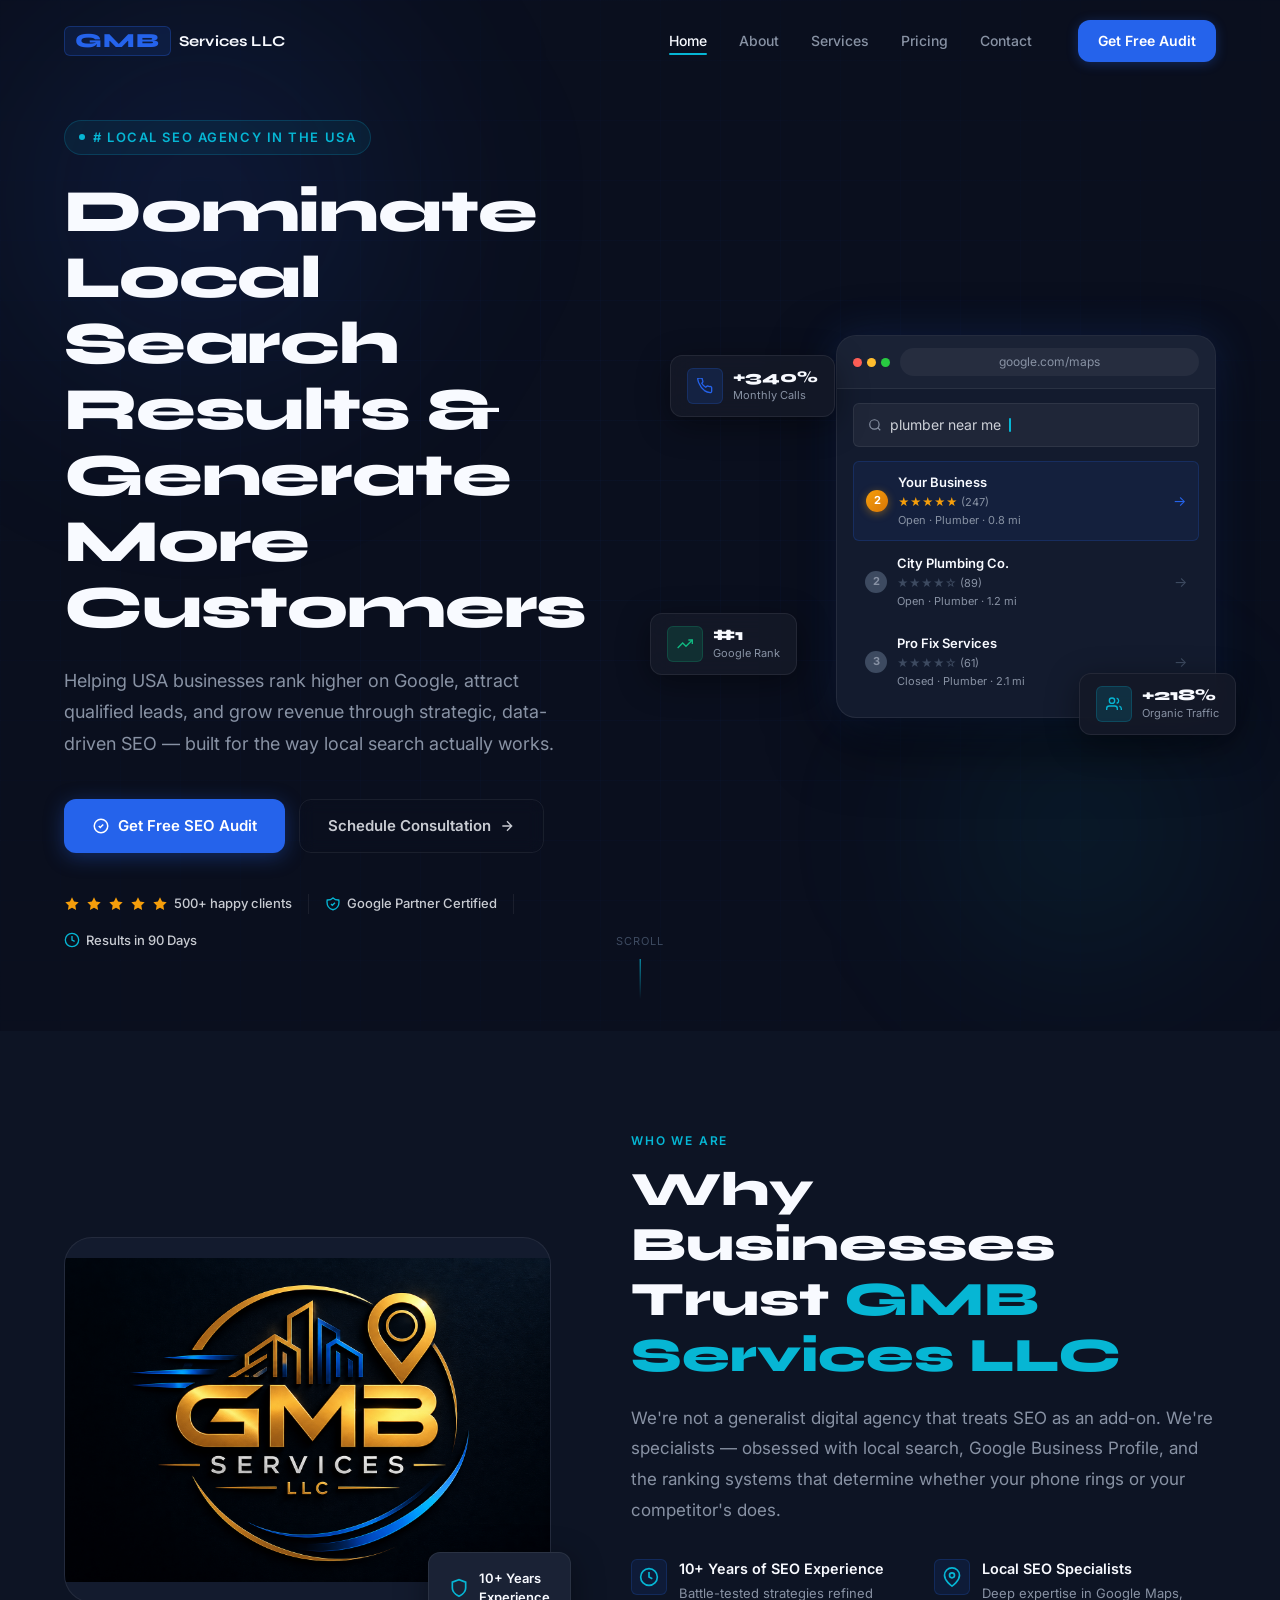
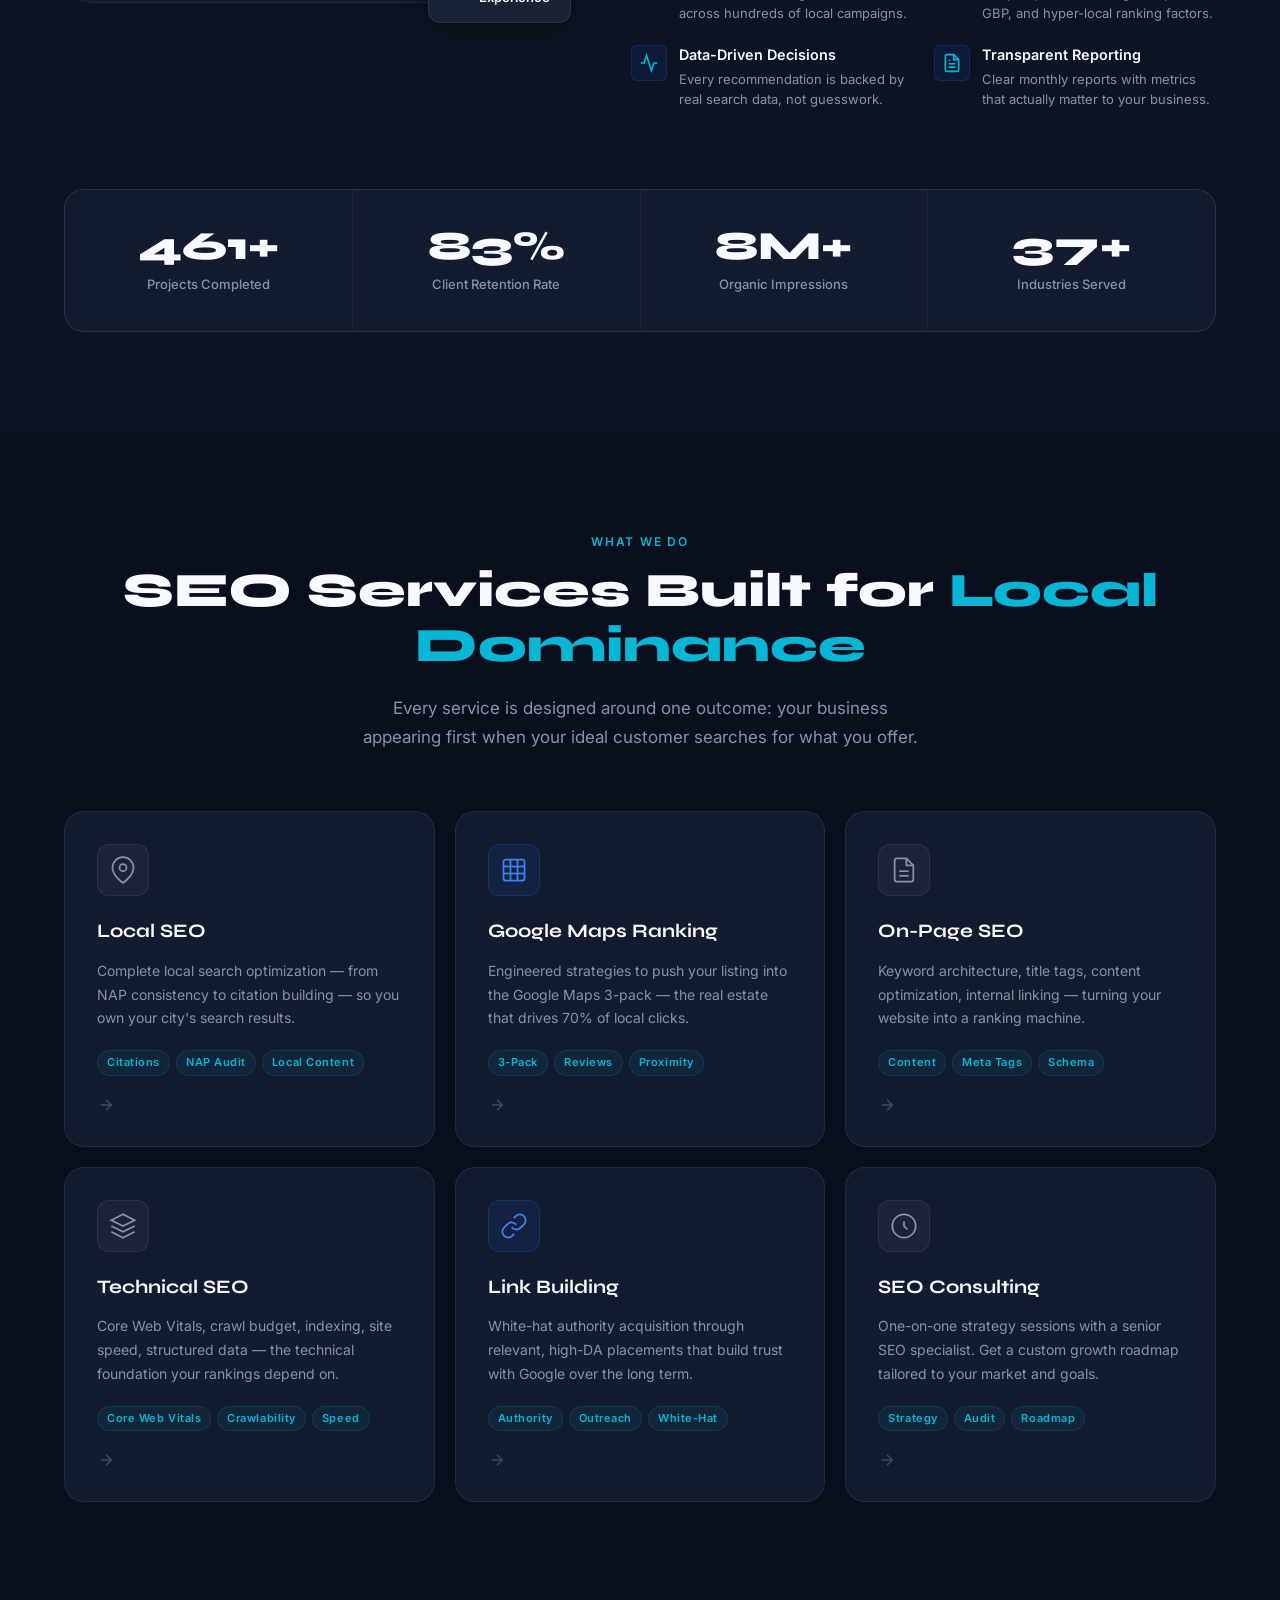
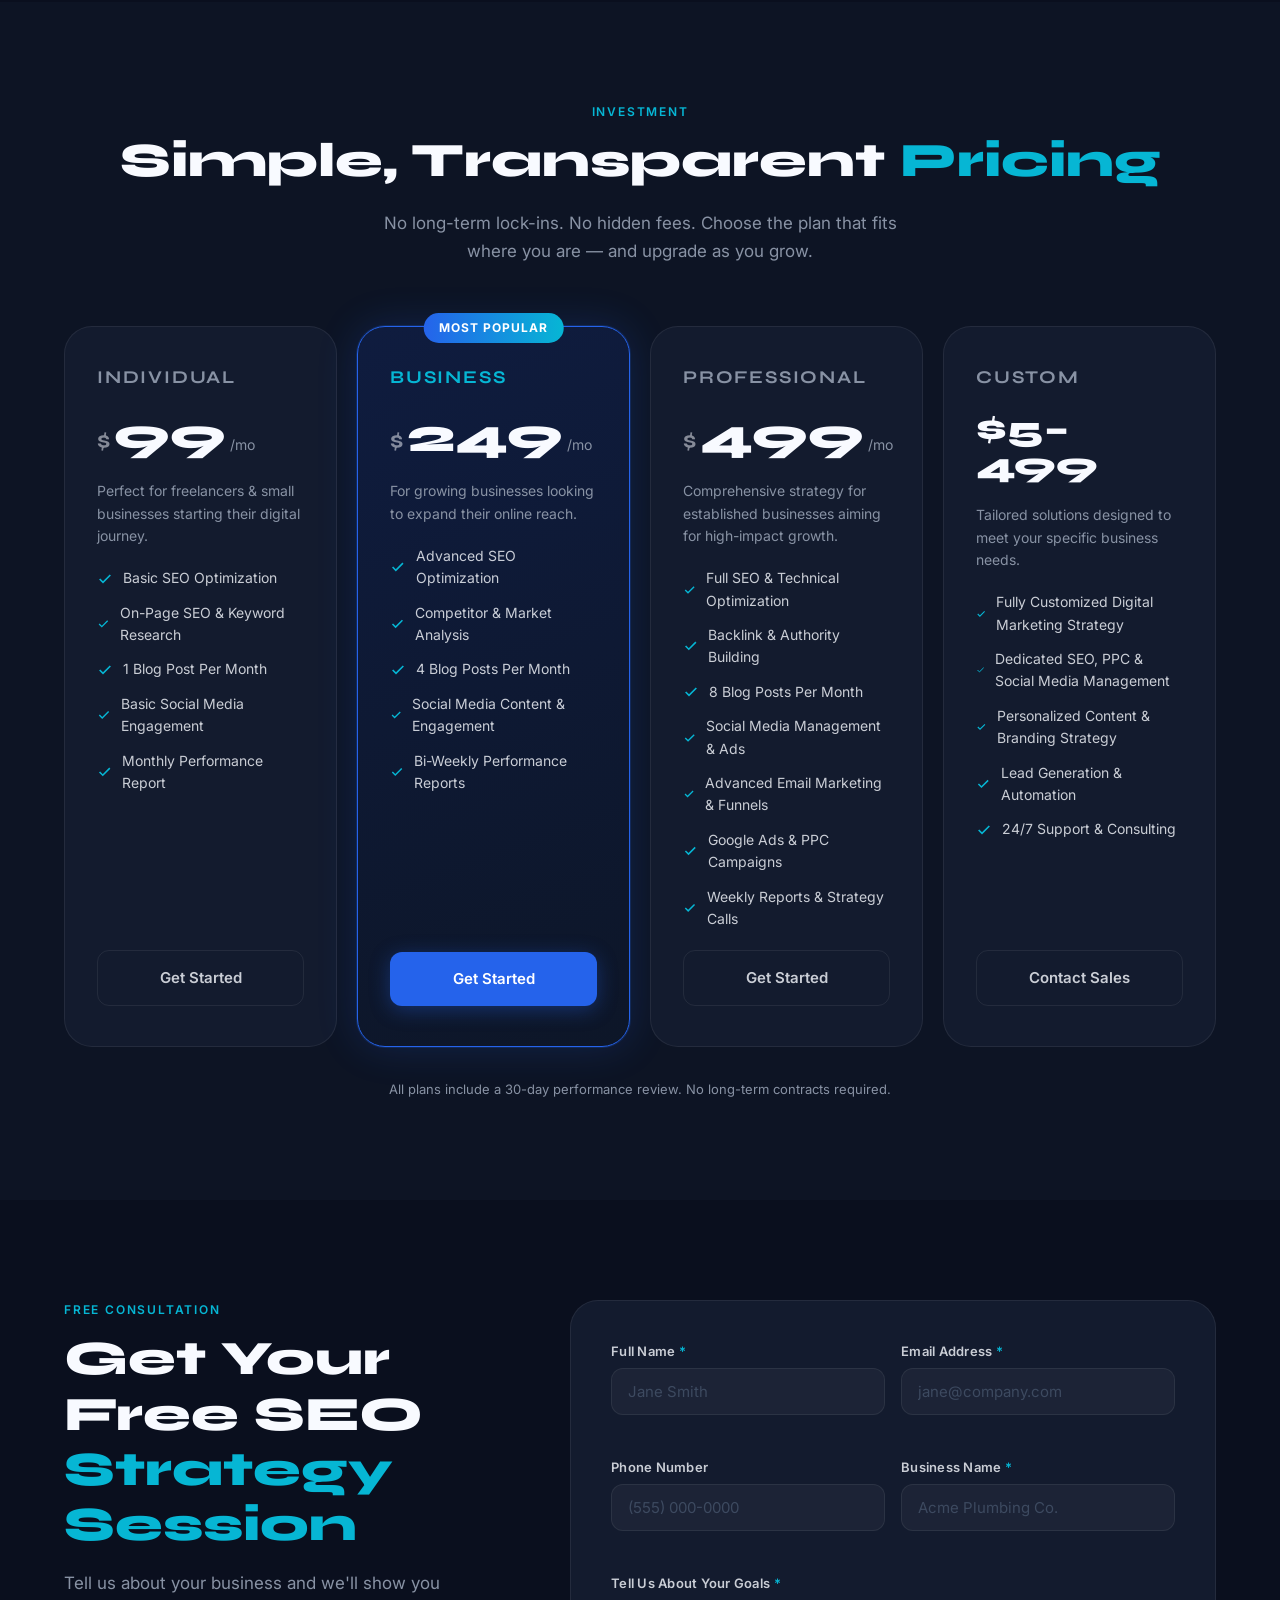
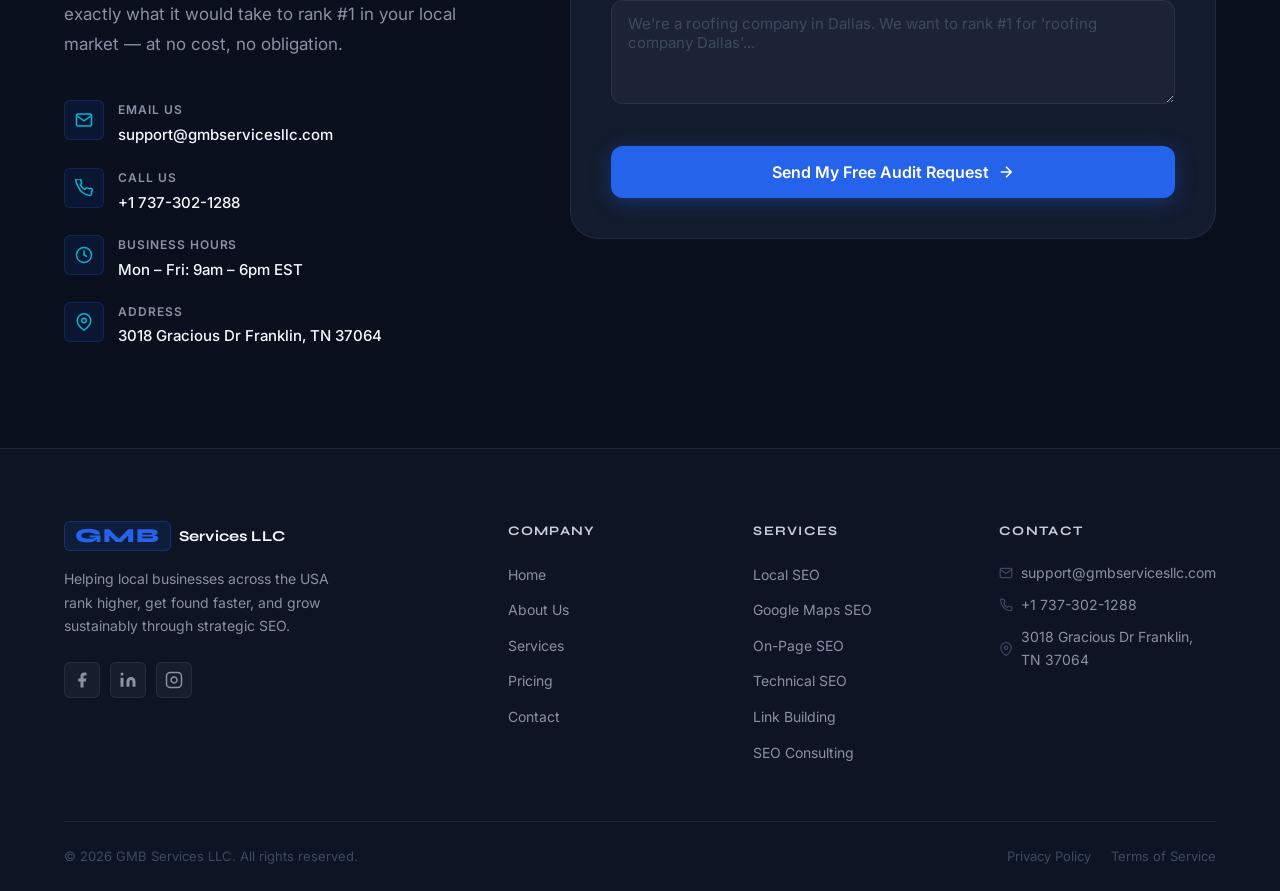
==== commit 170a3cd3: "2" ====
--- a/index.HTML
+++ b/index.HTML
@@ -202,7 +202,6 @@
             <div class="about-img-wrapper reveal">
               <div class="about-img-placeholder" aria-label="GMB Services LLC team photo placeholder">
                 <div class="about-img-inner">
-                  <svg width="64" height="64" viewBox="0 0 24 24" fill="none" stroke="#2563EB" stroke-width="1.5" aria-hidden="true"><path d="M17 21v-2a4 4 0 00-4-4H5a4 4 0 00-4 4v2"/><circle cx="9" cy="7" r="4"/><path d="M23 21v-2a4 4 0 00-3-3.87M16 3.13a4 4 0 010 7.75"/></svg>
                   <img src="photo.png" alt="GMB Services LLC photo" class="about-img" />
                 </div>
               </div>
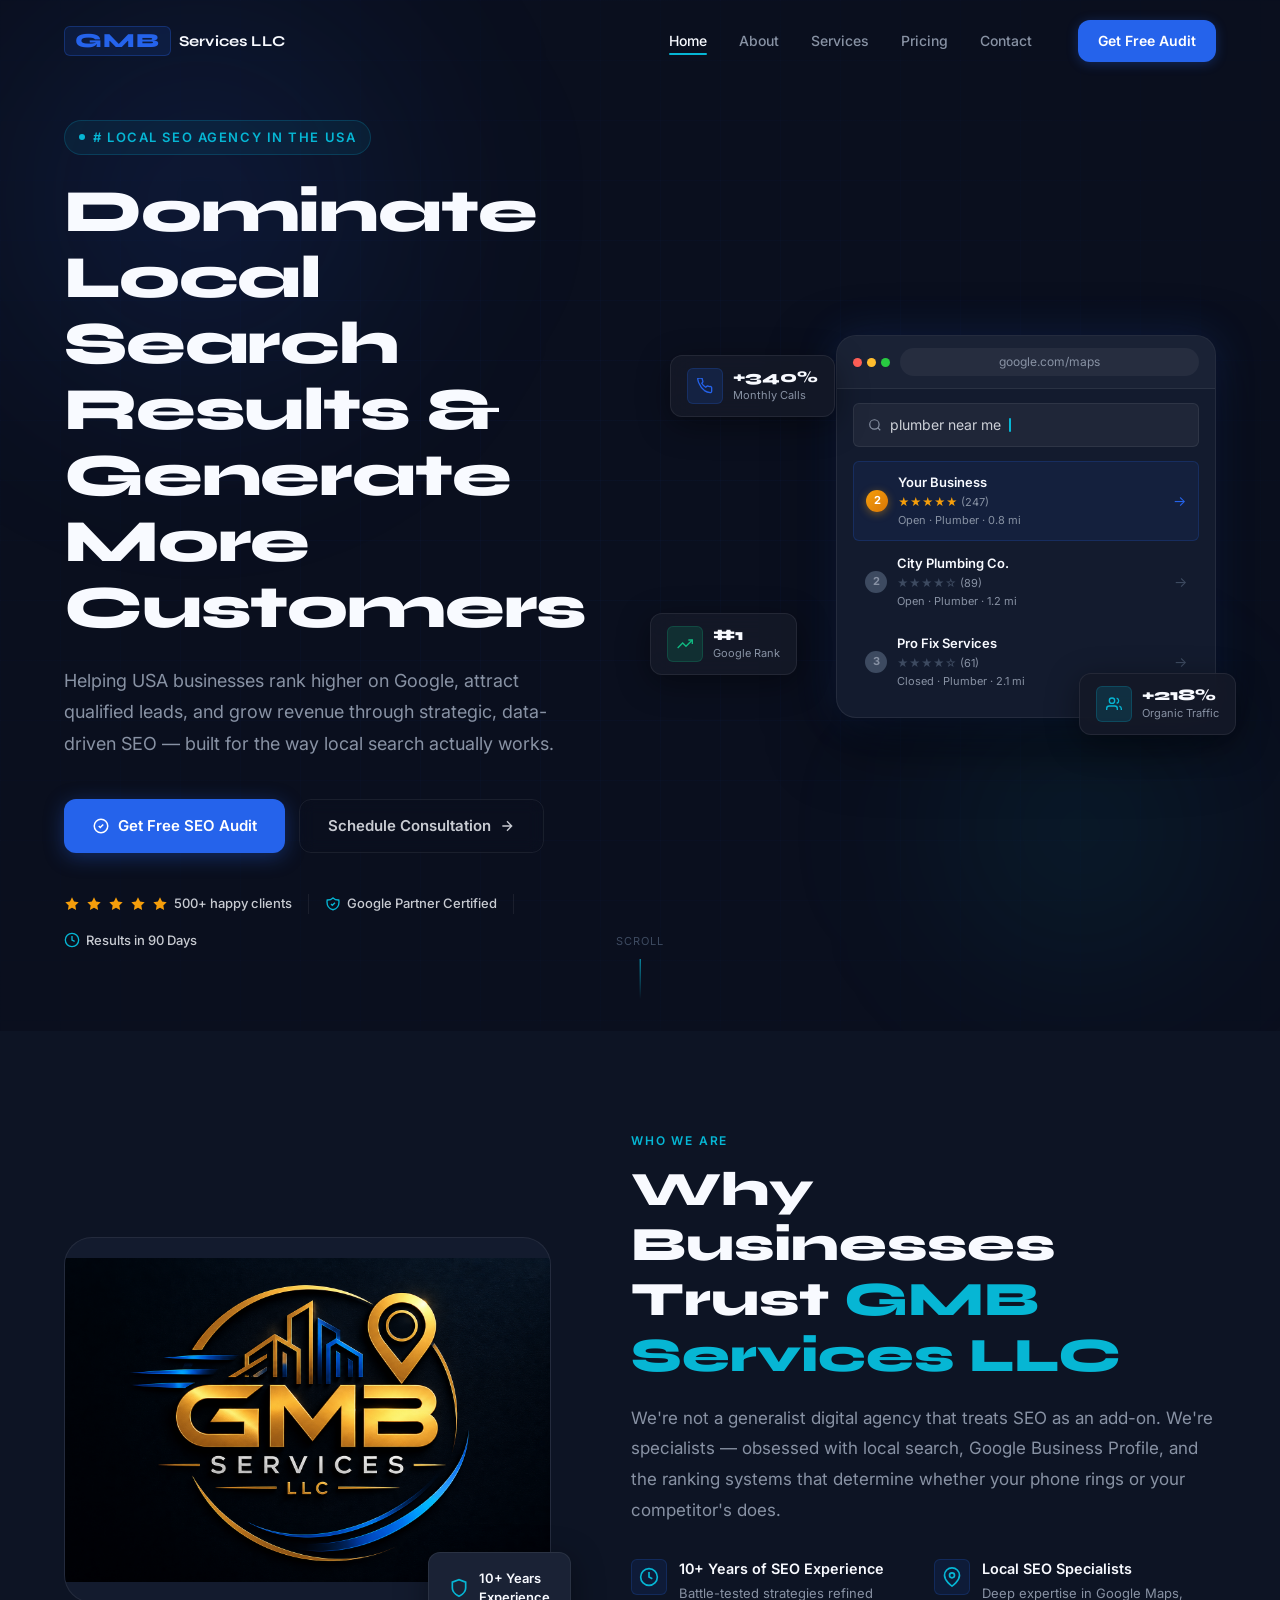
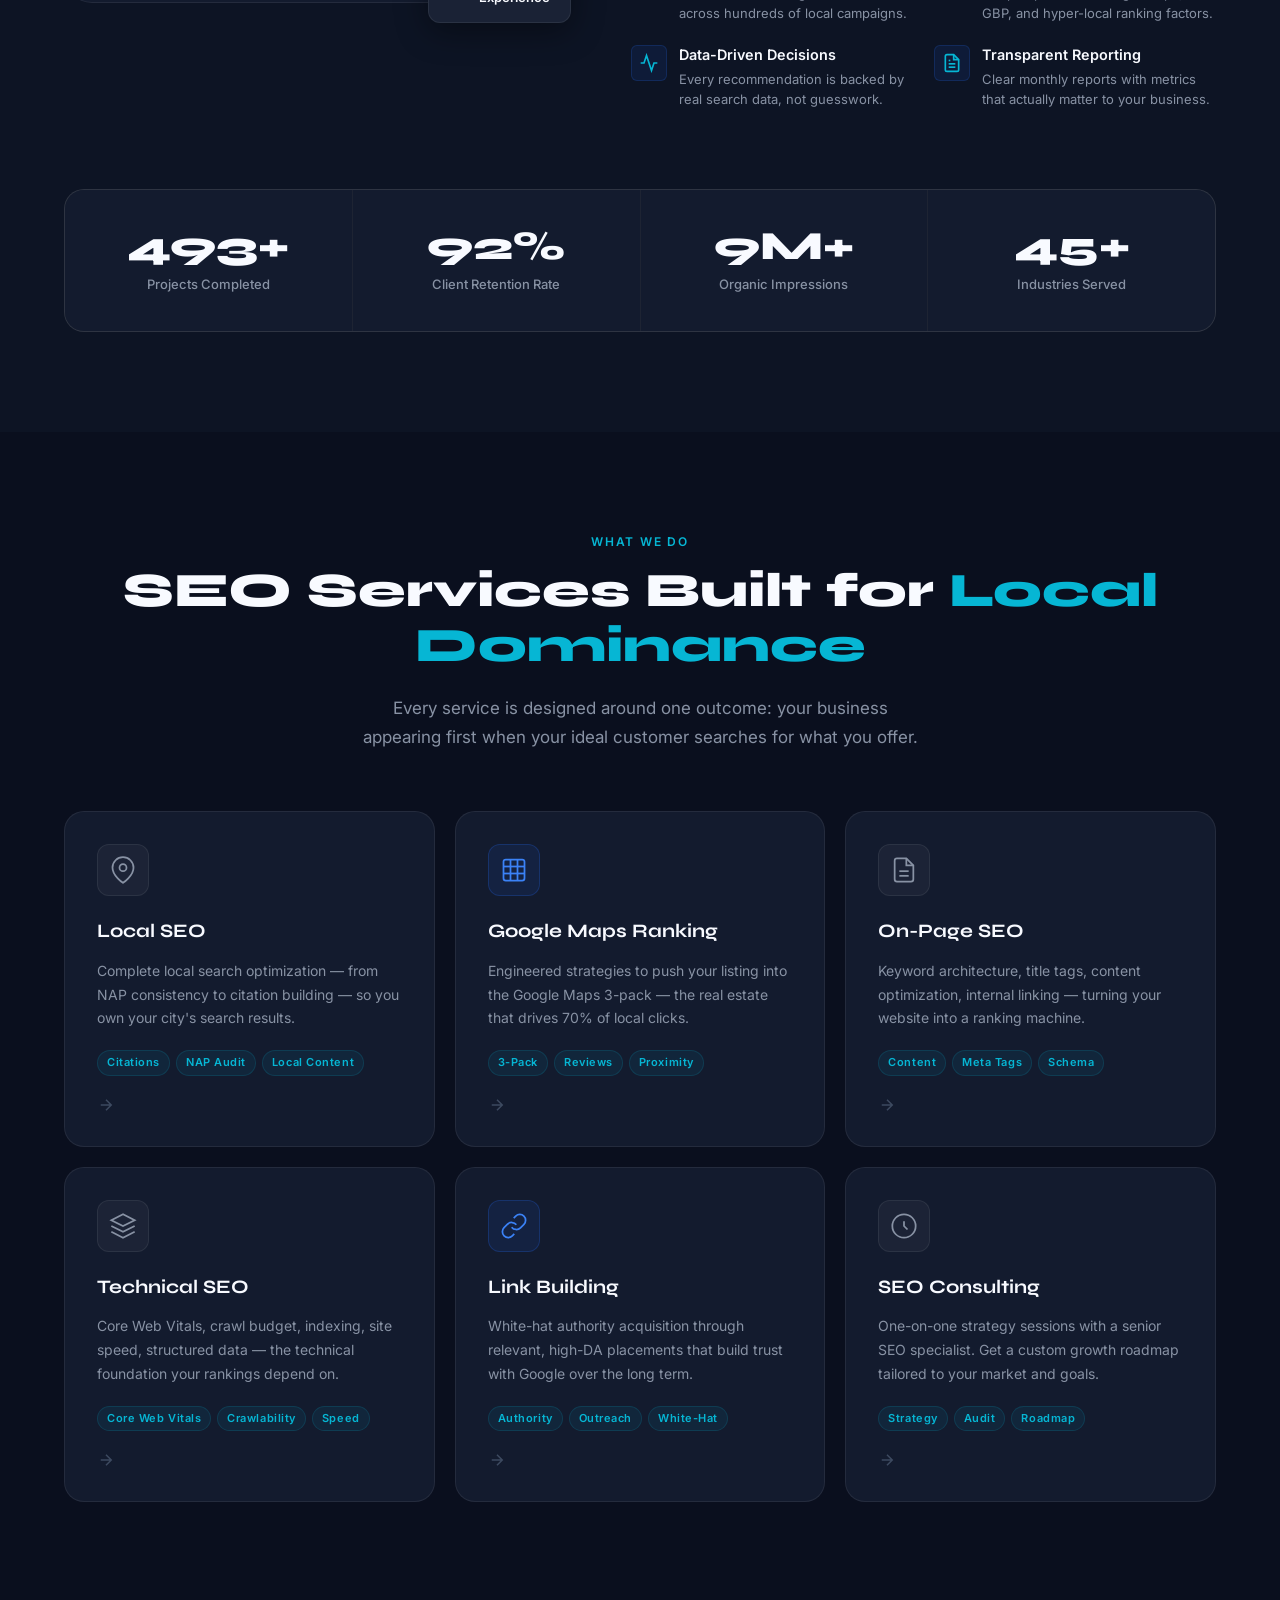
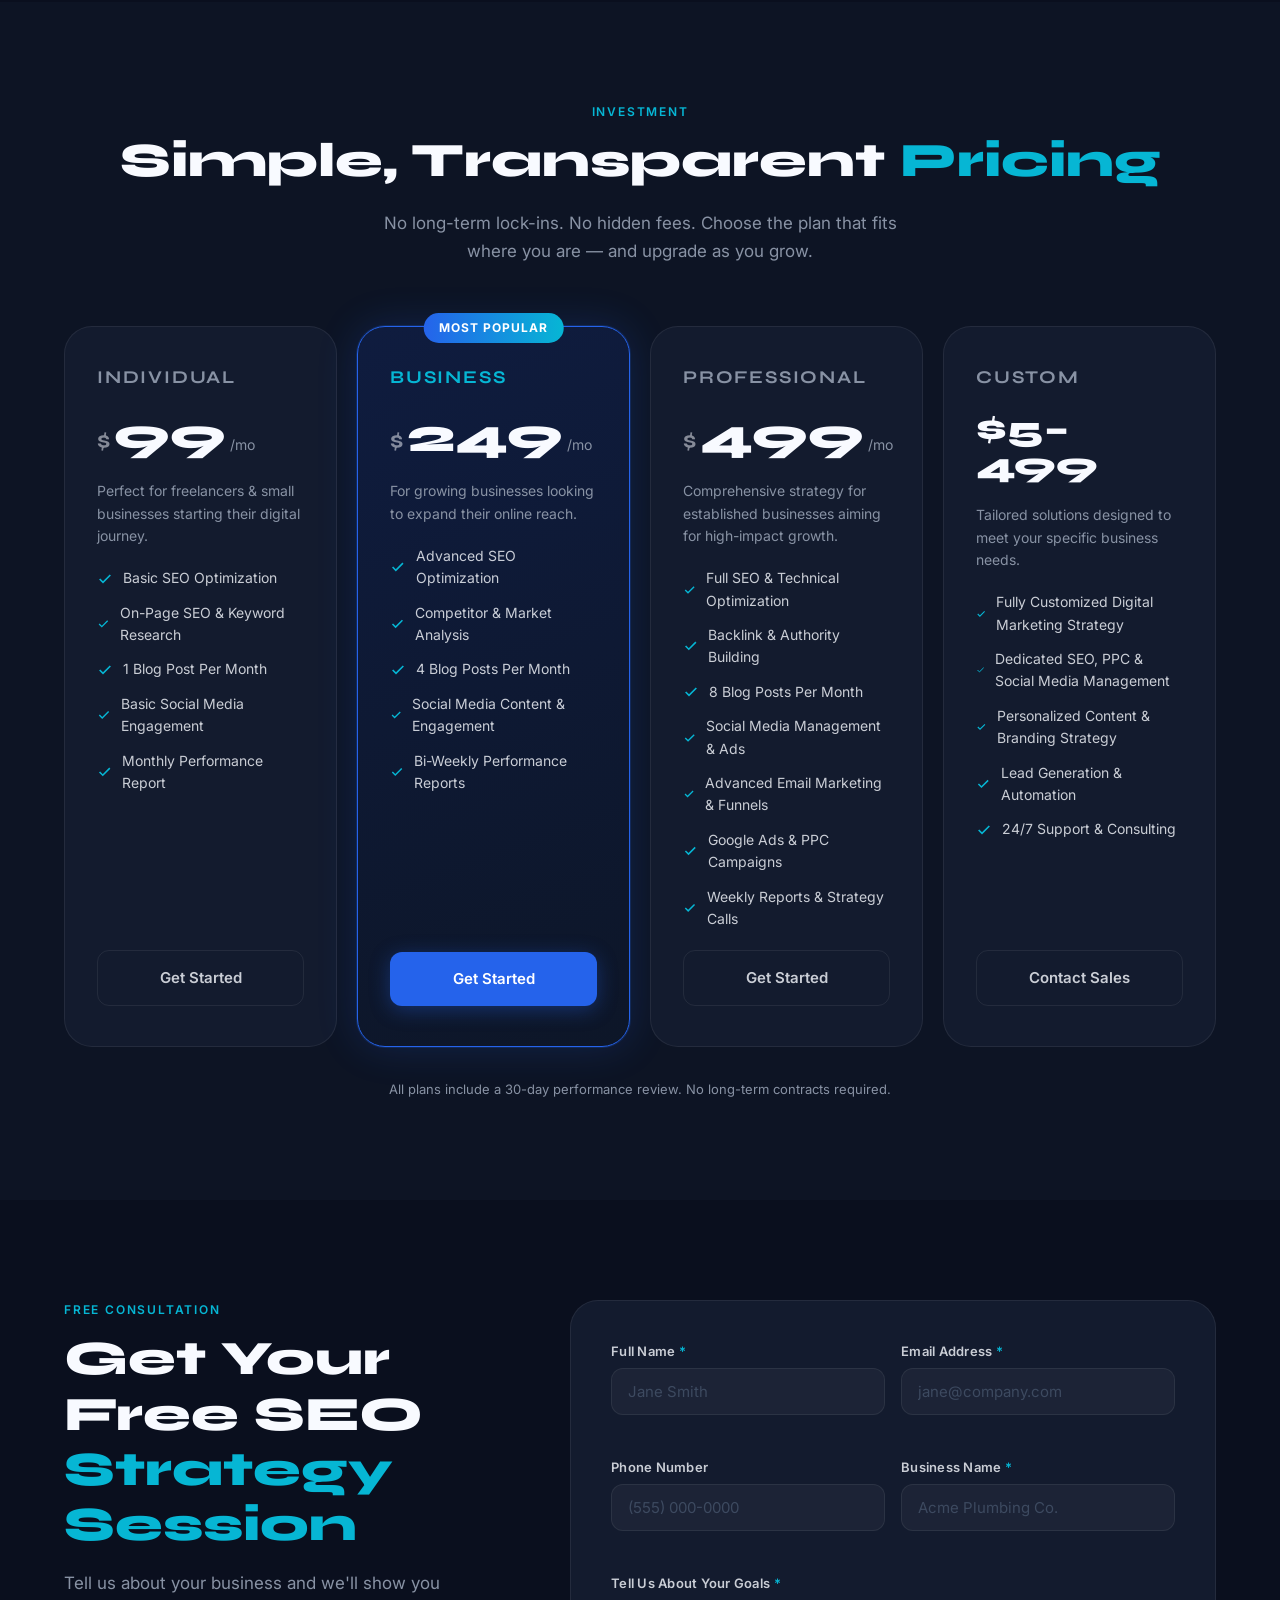
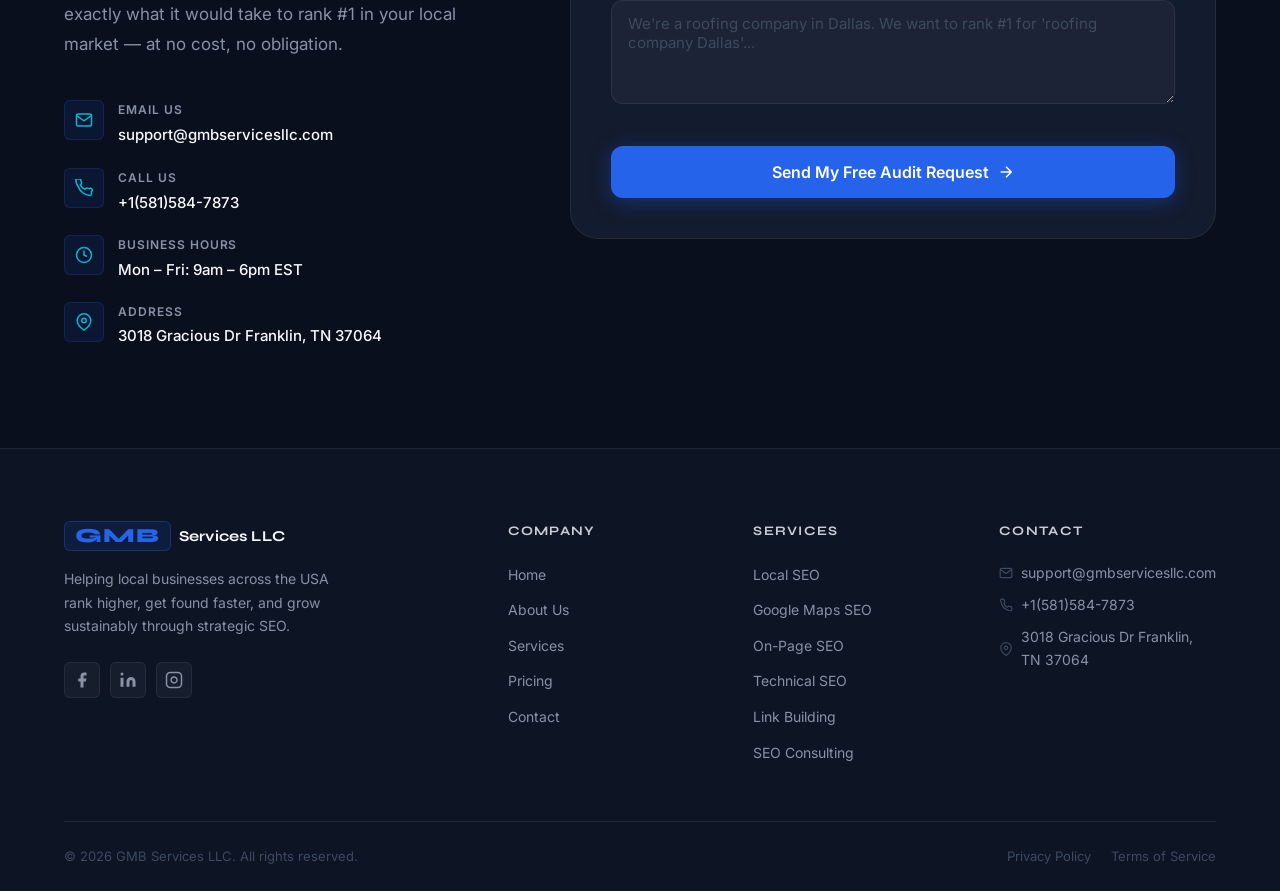
==== commit 8db47d6d: "4" ====
--- a/index.HTML
+++ b/index.HTML
@@ -586,7 +586,7 @@
                 </div>
                 <div>
                   <div class="contact-detail-label">Call Us</div>
-                  <a href="tel:+17373021288" class="contact-detail-value">+1 737-302-1288</a>
+                  <a href="tel:+1(581)584-7873" class="contact-detail-value">+1(581)584-7873</a>
                 </div>
               </div>
               <div class="contact-detail">
@@ -722,7 +722,7 @@
             </li>
             <li>
               <svg width="14" height="14" viewBox="0 0 24 24" fill="none" stroke="currentColor" stroke-width="2" aria-hidden="true"><path d="M22 16.92v3a2 2 0 01-2.18 2 19.79 19.79 0 01-8.63-3.07 19.5 19.5 0 01-5-5 19.79 19.79 0 01-3.07-8.67A2 2 0 014.11 2h3a2 2 0 012 1.72 12.05 12.05 0 00.7 2.81 2 2 0 01-.45 2.11L8.09 9.91a16 16 0 006 6l1.27-1.27a2 2 0 012.11-.45 12.05 12.05 0 002.81.7A2 2 0 0122 16.92z"/></svg>
-              <a href="tel:+17373021288">+1 737-302-1288</a>
+              <a href="tel:+1(581)584-7873">+1(581)584-7873</a>
             </li>
             <li>
               <svg width="14" height="14" viewBox="0 0 24 24" fill="none" stroke="currentColor" stroke-width="2" aria-hidden="true"><path d="M21 10c0 7-9 13-9 13s-9-6-9-13a9 9 0 0118 0z"/><circle cx="12" cy="10" r="3"/></svg>
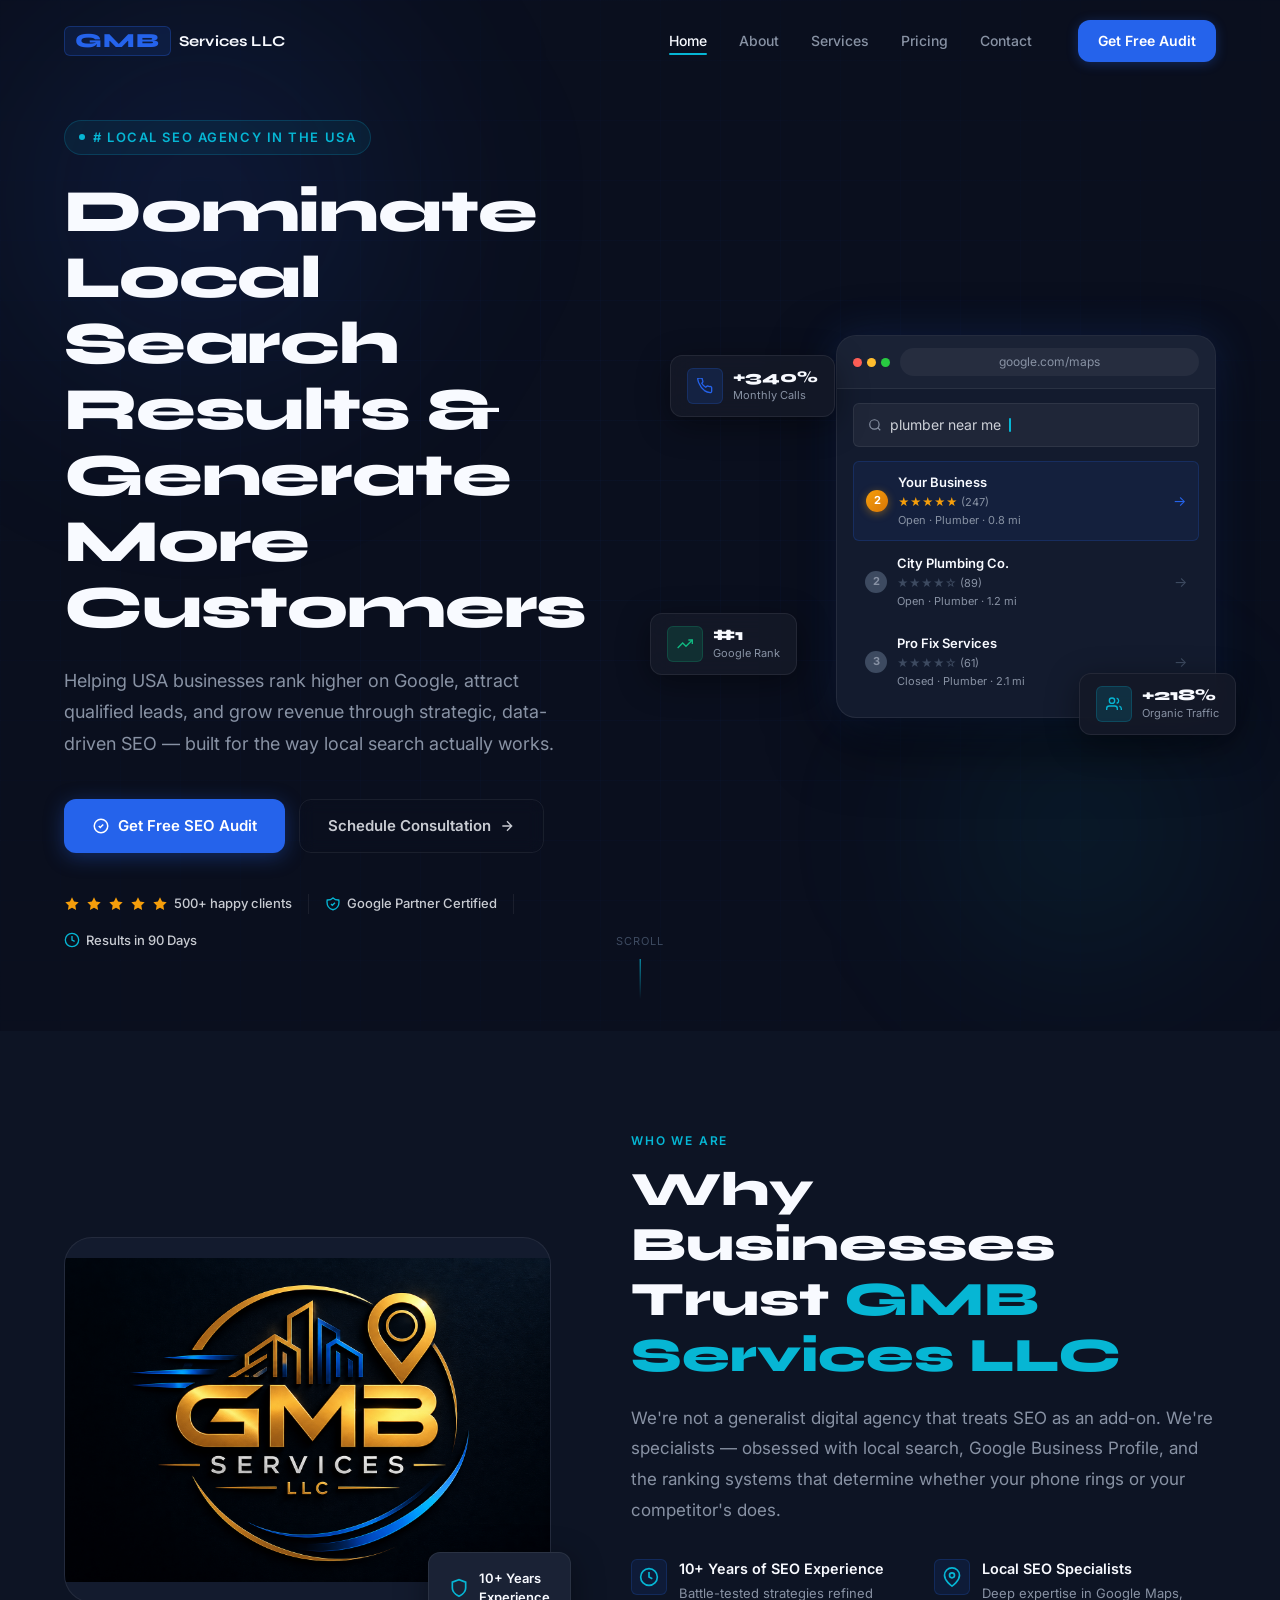
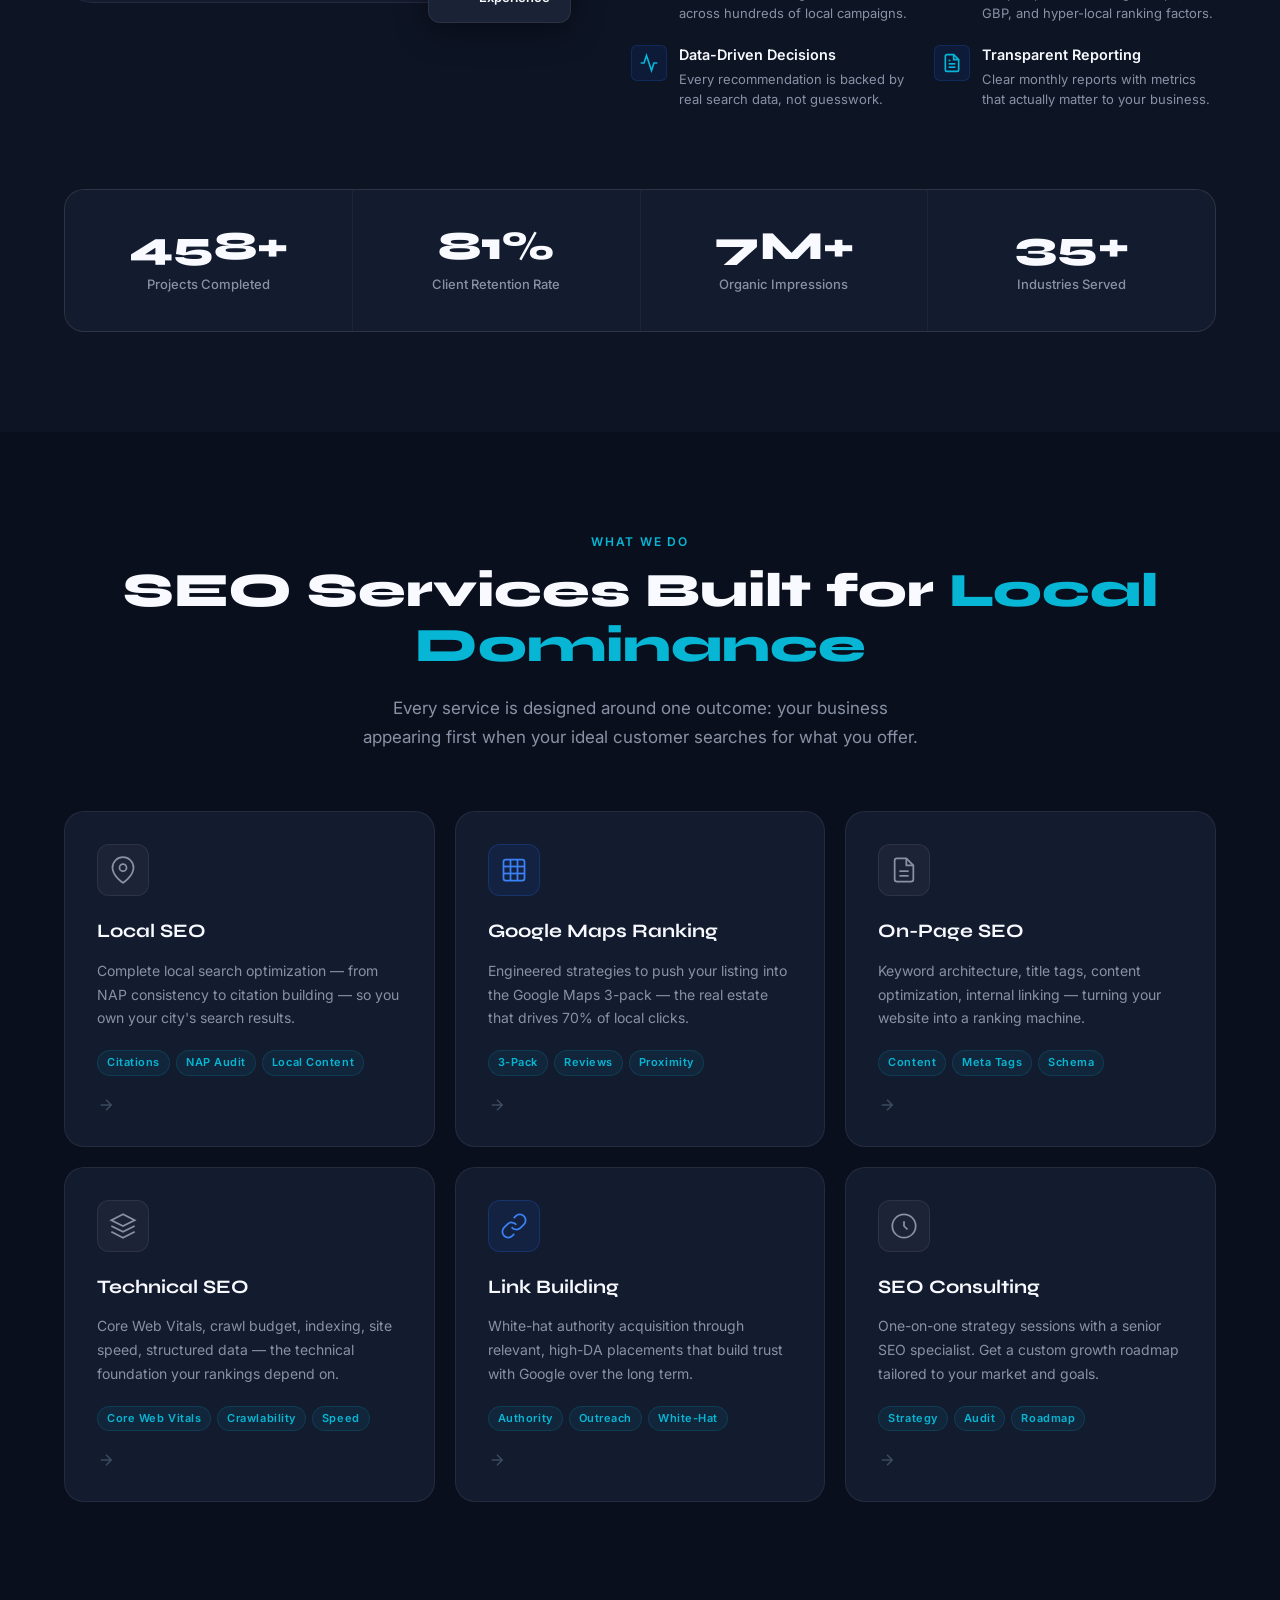
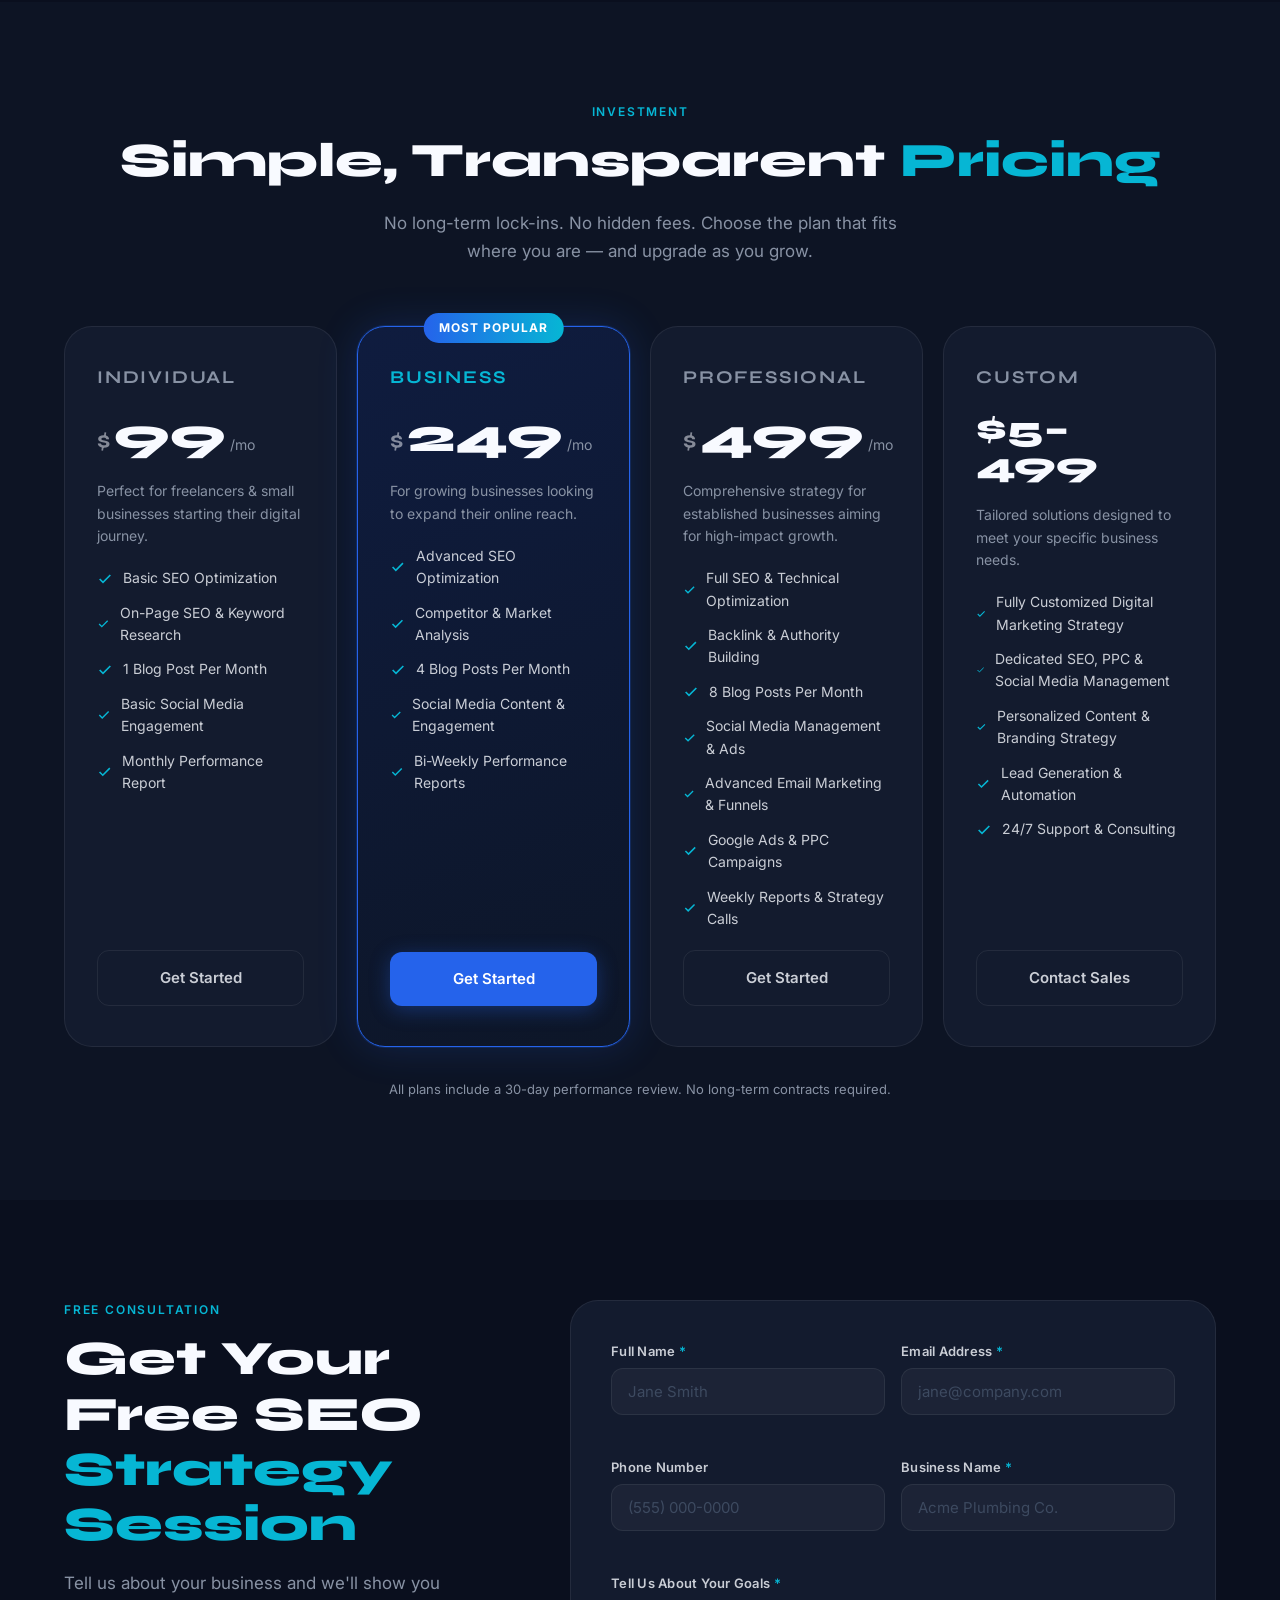
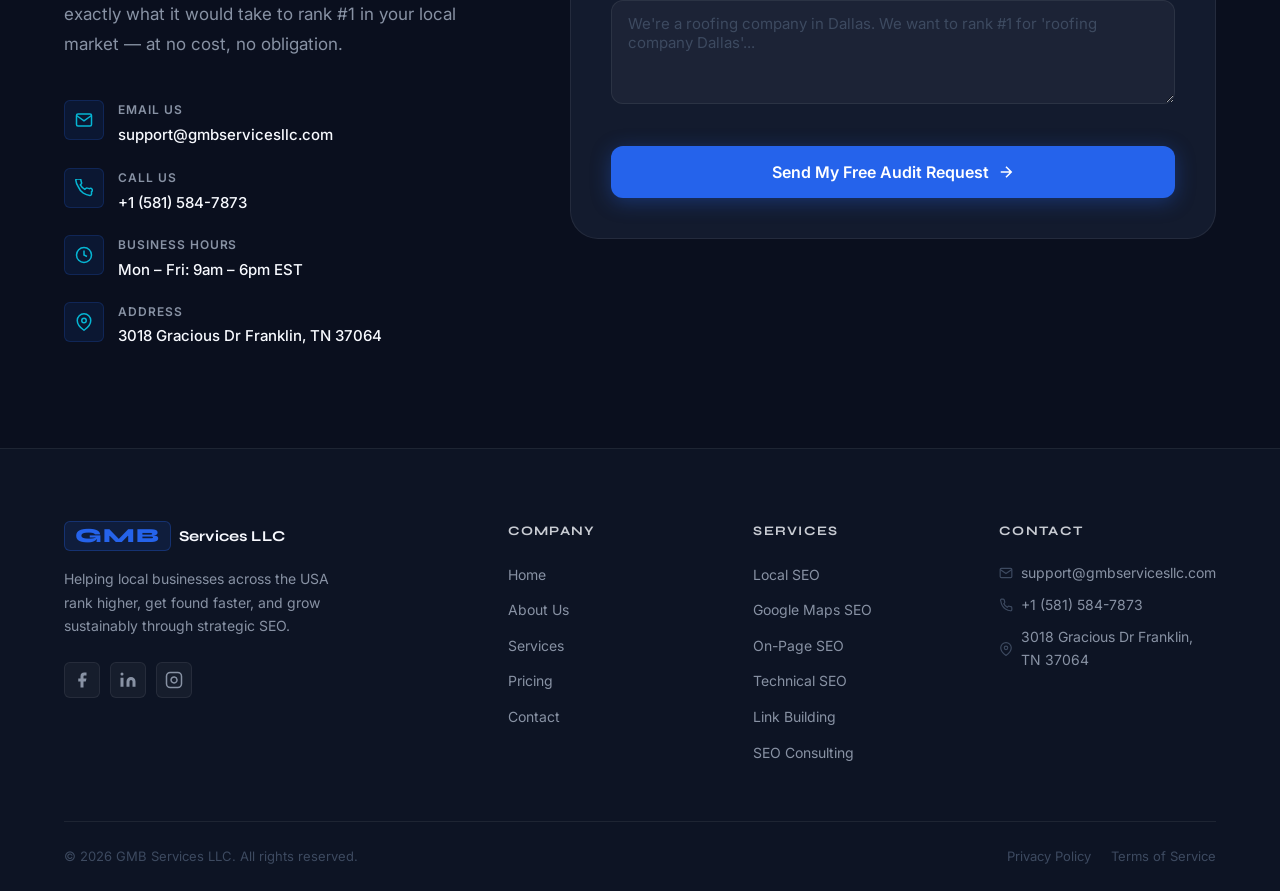
==== commit 277ac8ac: "7" ====
--- a/index.HTML
+++ b/index.HTML
@@ -10,6 +10,7 @@
   <link rel="preconnect" href="https://fonts.gstatic.com" crossorigin />
   <link href="https://fonts.googleapis.com/css2?family=Syne:wght@400;500;600;700;800&family=Inter:wght@300;400;500;600&display=swap" rel="stylesheet" />
   <link rel="stylesheet" href="style.css" />
+  <link rel="icon" type="image/png" href="photo.png">
 </head>
 <body>
 
@@ -586,7 +587,7 @@
                 </div>
                 <div>
                   <div class="contact-detail-label">Call Us</div>
-                  <a href="tel:+1(581)584-7873" class="contact-detail-value">+1(581)584-7873</a>
+                  <a href="tel:+1 (581) 584-7873" class="contact-detail-value">+1 (581) 584-7873</a>
                 </div>
               </div>
               <div class="contact-detail">
@@ -722,7 +723,7 @@
             </li>
             <li>
               <svg width="14" height="14" viewBox="0 0 24 24" fill="none" stroke="currentColor" stroke-width="2" aria-hidden="true"><path d="M22 16.92v3a2 2 0 01-2.18 2 19.79 19.79 0 01-8.63-3.07 19.5 19.5 0 01-5-5 19.79 19.79 0 01-3.07-8.67A2 2 0 014.11 2h3a2 2 0 012 1.72 12.05 12.05 0 00.7 2.81 2 2 0 01-.45 2.11L8.09 9.91a16 16 0 006 6l1.27-1.27a2 2 0 012.11-.45 12.05 12.05 0 002.81.7A2 2 0 0122 16.92z"/></svg>
-              <a href="tel:+1(581)584-7873">+1(581)584-7873</a>
+              <a href="tel:+1 (581) 584-7873">+1 (581) 584-7873</a>
             </li>
             <li>
               <svg width="14" height="14" viewBox="0 0 24 24" fill="none" stroke="currentColor" stroke-width="2" aria-hidden="true"><path d="M21 10c0 7-9 13-9 13s-9-6-9-13a9 9 0 0118 0z"/><circle cx="12" cy="10" r="3"/></svg>
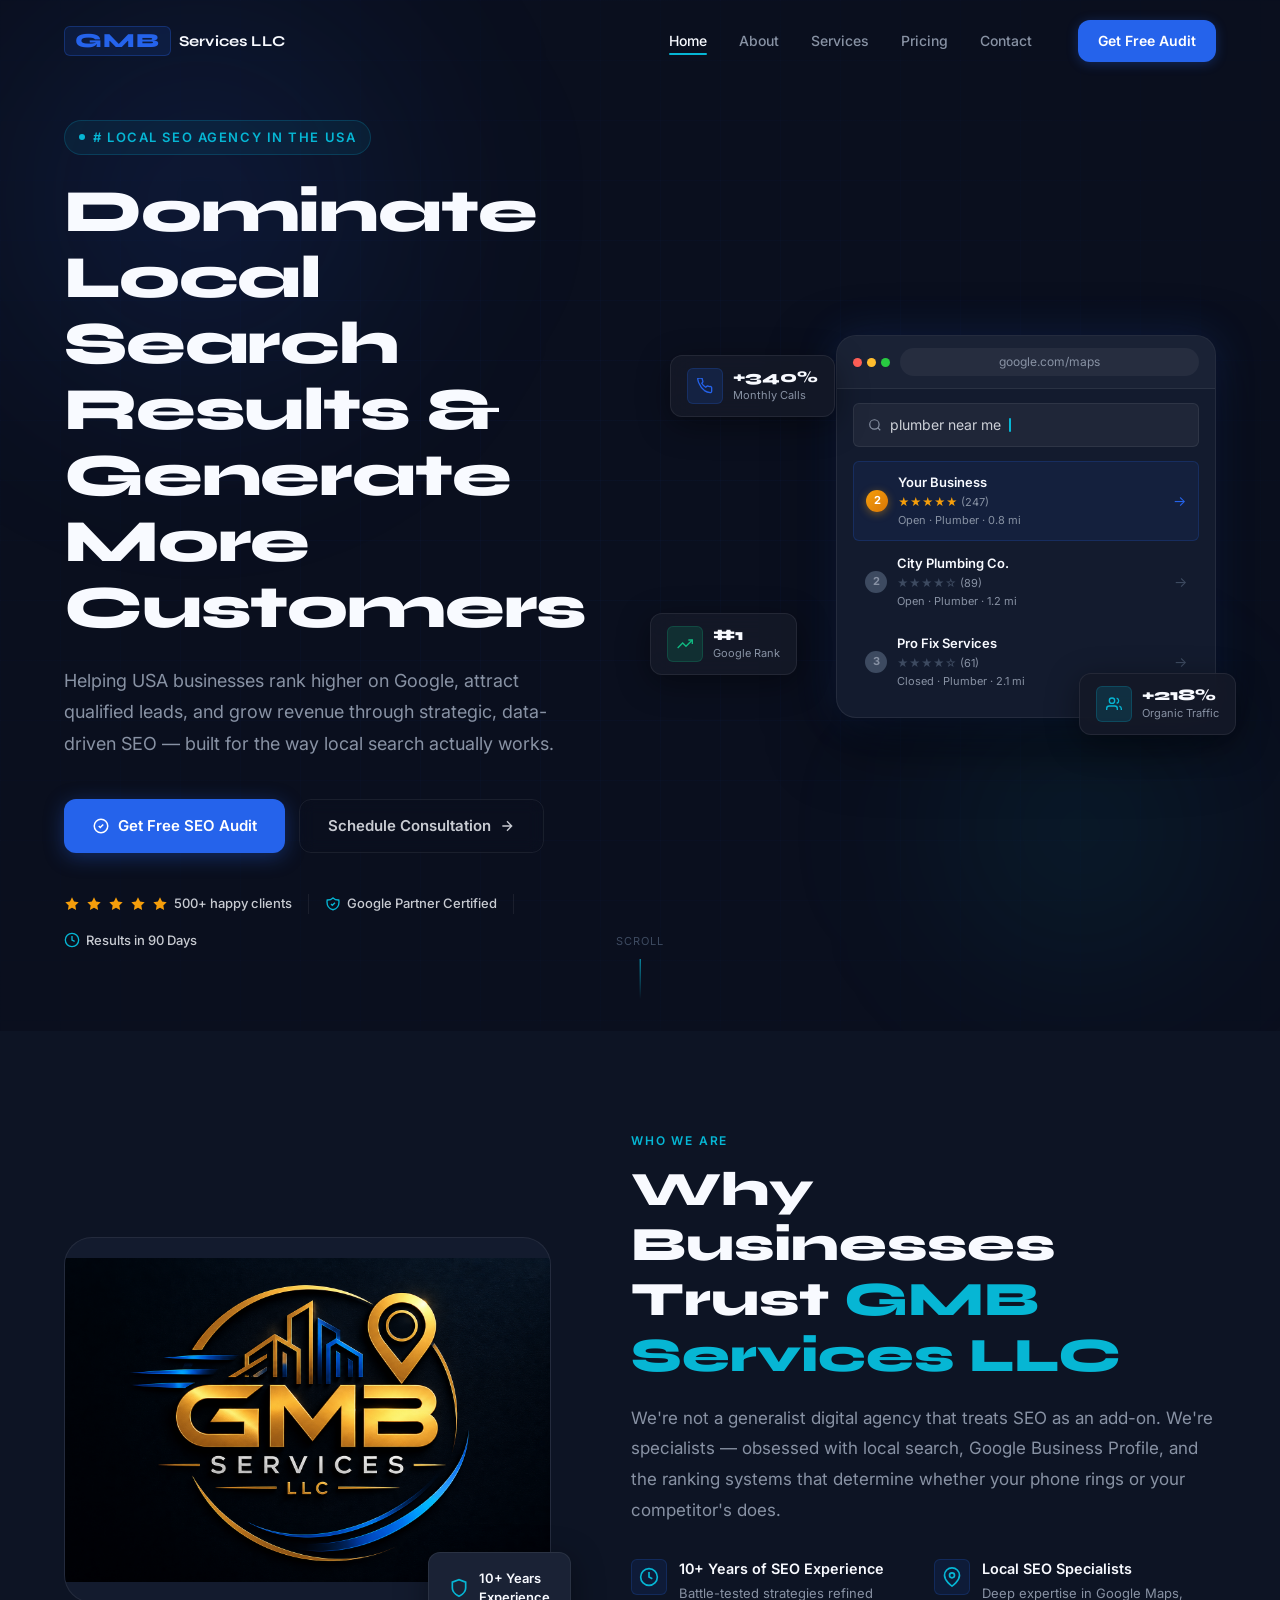
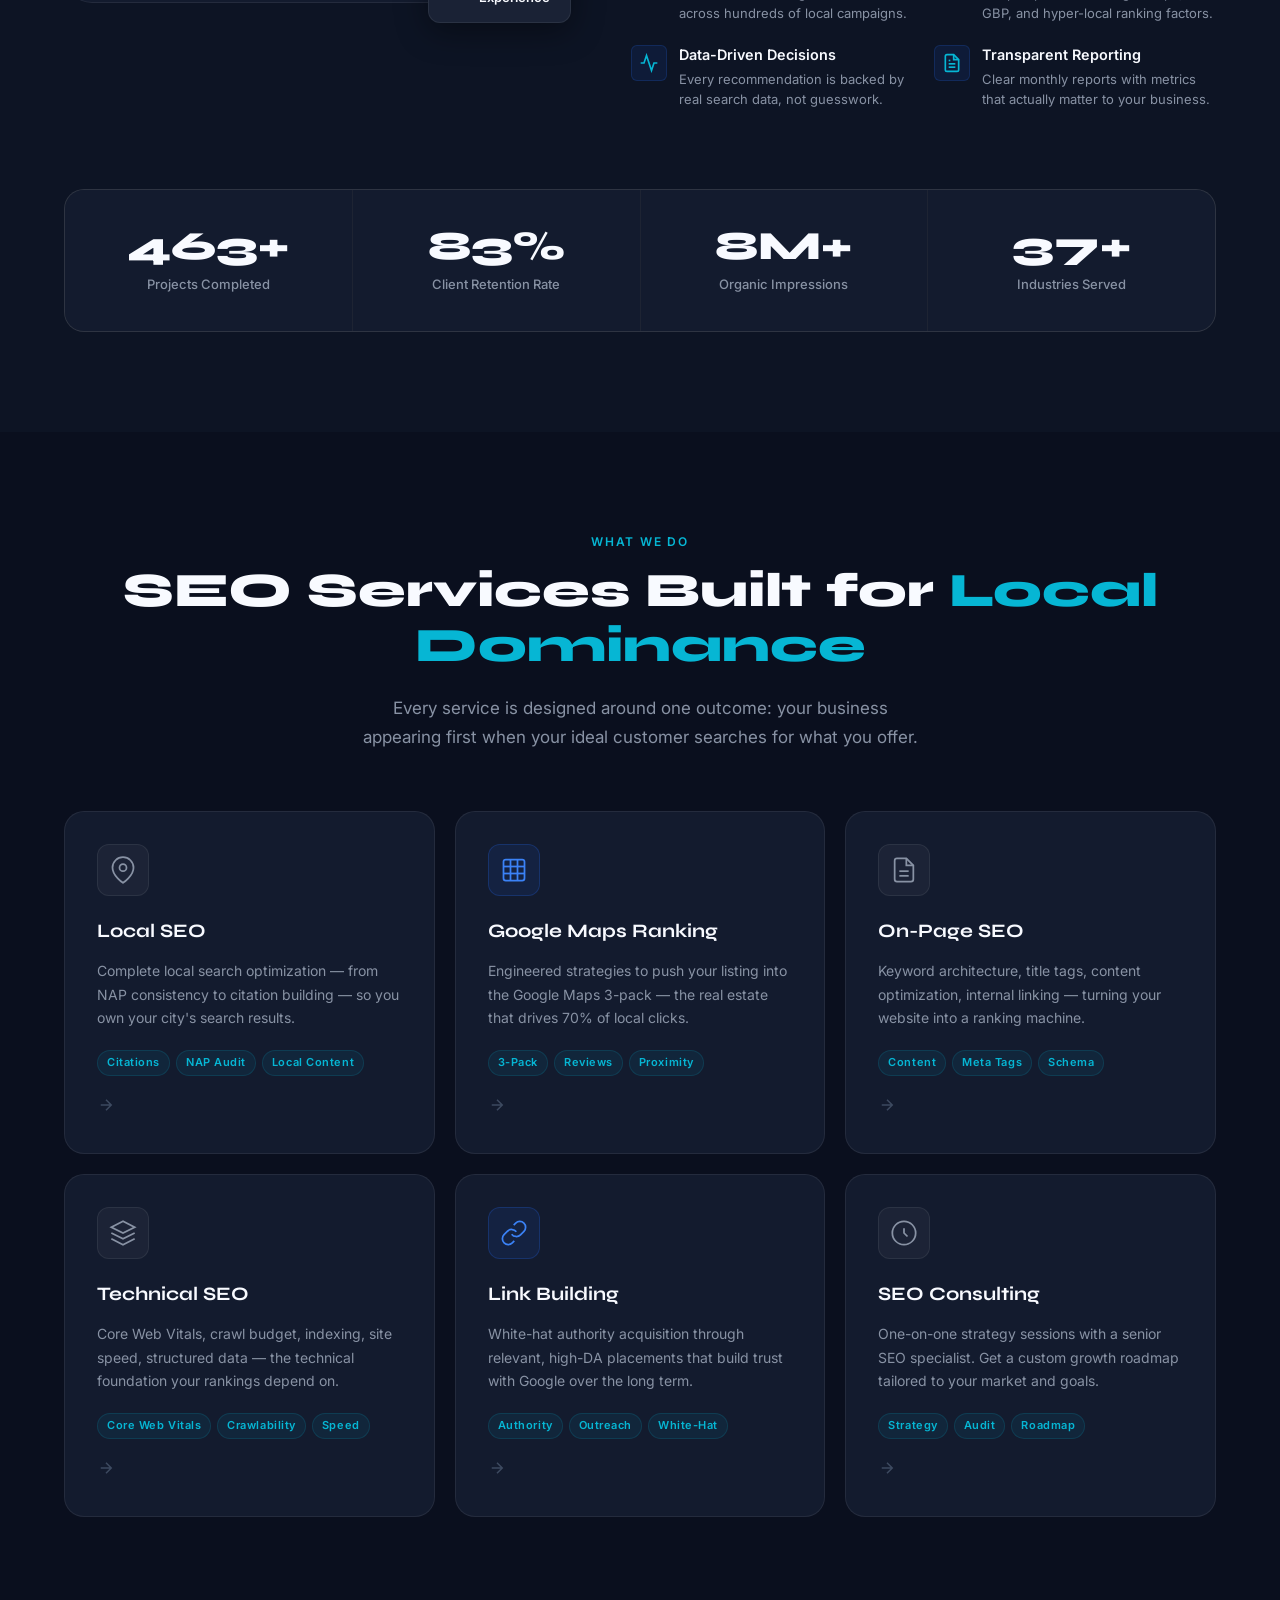
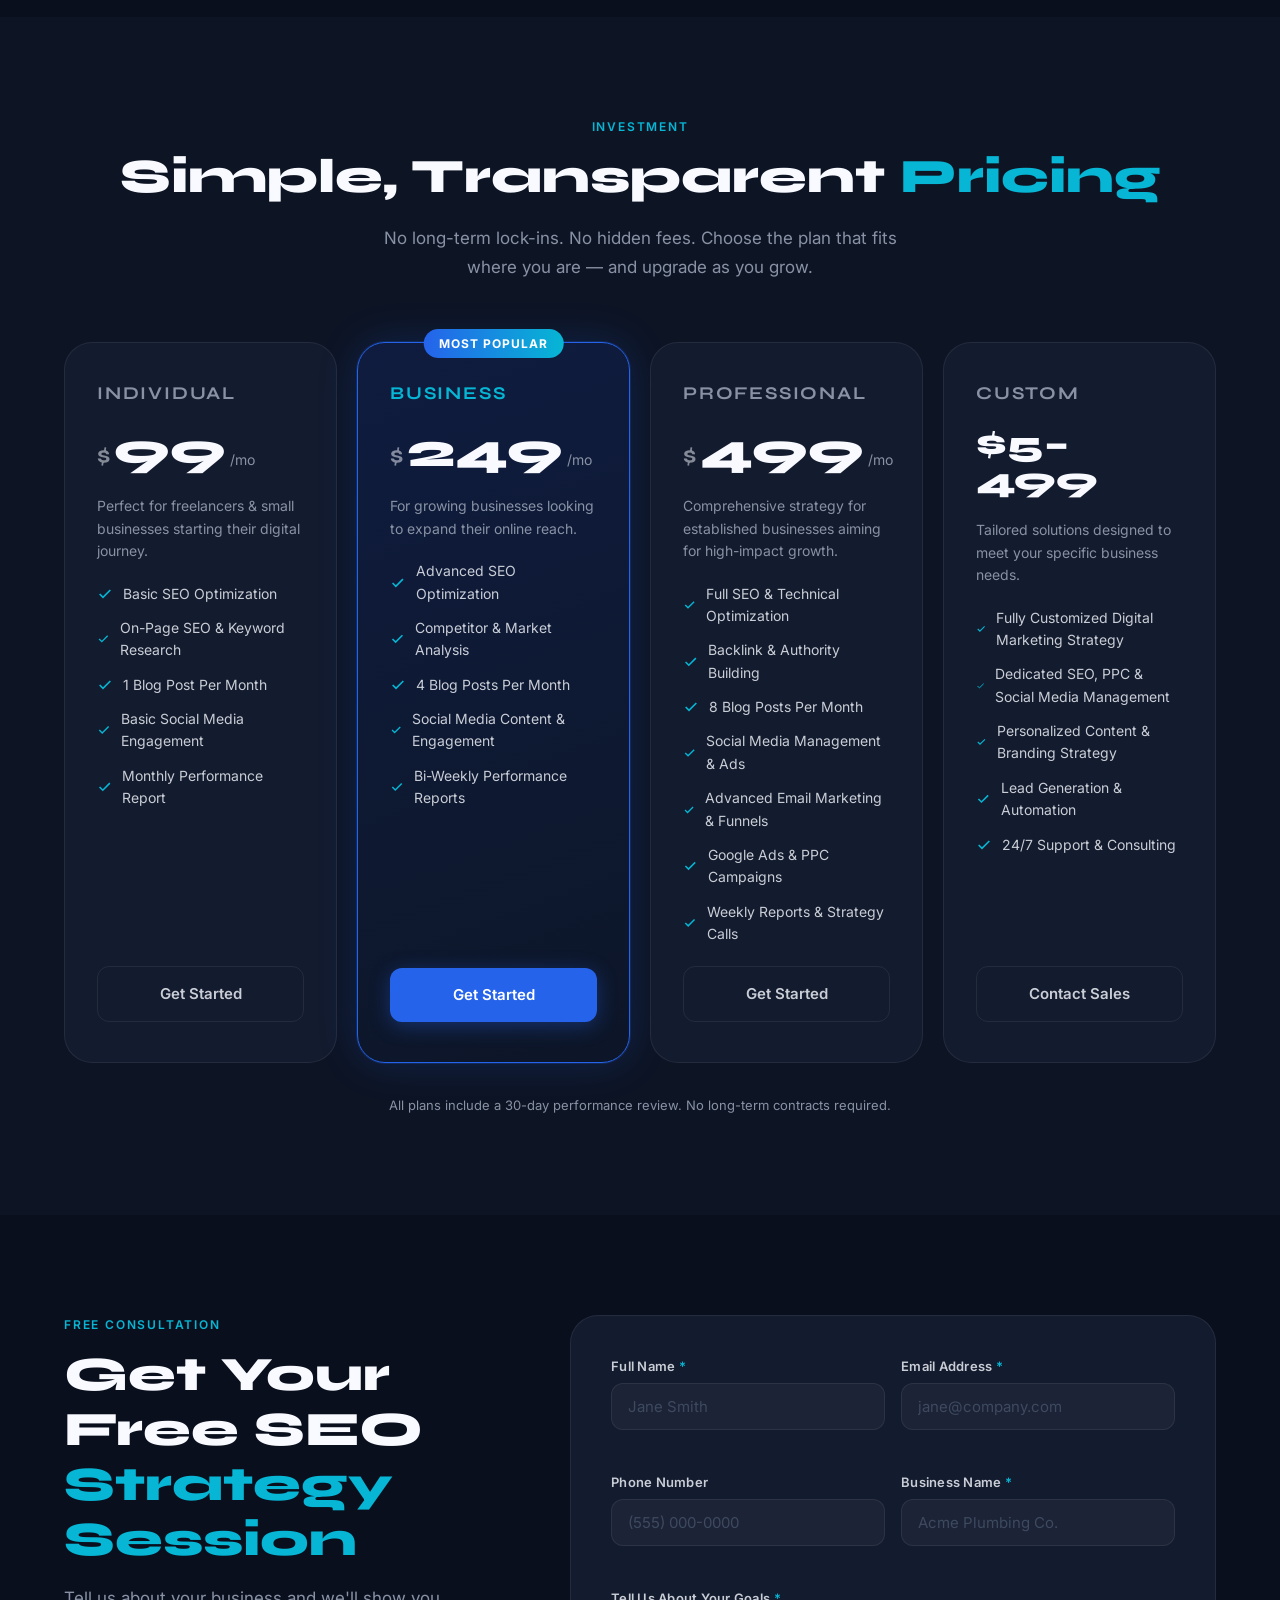
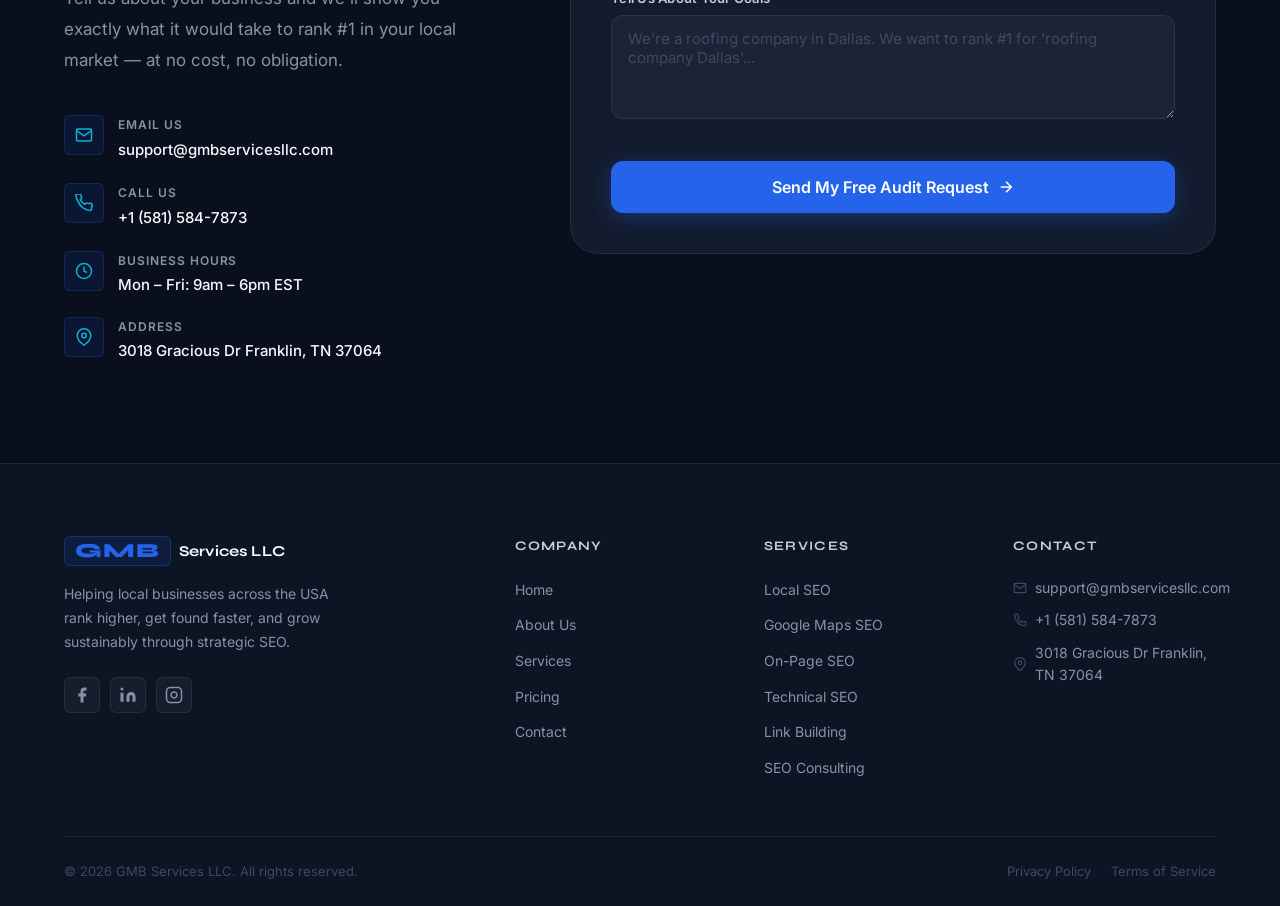
==== commit c8fa3d04: "8" ====
--- a/index.HTML
+++ b/index.HTML
@@ -303,7 +303,7 @@
         </div>
 
         <div class="services-grid">
-          <article class="service-card reveal">
+          <a href="local-seo.html" class="service-card reveal" style="text-decoration: none; color: inherit; display: block;">
             <div class="service-icon">
               <svg width="28" height="28" viewBox="0 0 24 24" fill="none" stroke="currentColor" stroke-width="1.5"><path d="M21 10c0 7-9 13-9 13s-9-6-9-13a9 9 0 0118 0z"/><circle cx="12" cy="10" r="3"/></svg>
             </div>
@@ -315,9 +315,9 @@
             <div class="service-arrow">
               <svg width="18" height="18" viewBox="0 0 24 24" fill="none" stroke="currentColor" stroke-width="2"><path d="M5 12h14M12 5l7 7-7 7"/></svg>
             </div>
-          </article>
-
-          <article class="service-card reveal reveal--delay-1">
+          </a>
+
+          <a href="google-maps-seo.html" class="service-card reveal reveal--delay-1" style="text-decoration: none; color: inherit; display: block;">
             <div class="service-icon service-icon--accent">
               <svg width="28" height="28" viewBox="0 0 24 24" fill="none" stroke="currentColor" stroke-width="1.5"><rect x="3" y="3" width="18" height="18" rx="2" ry="2"/><line x1="3" y1="9" x2="21" y2="9"/><line x1="3" y1="15" x2="21" y2="15"/><line x1="9" y1="3" x2="9" y2="21"/><line x1="15" y1="3" x2="15" y2="21"/></svg>
             </div>
@@ -329,9 +329,9 @@
             <div class="service-arrow">
               <svg width="18" height="18" viewBox="0 0 24 24" fill="none" stroke="currentColor" stroke-width="2"><path d="M5 12h14M12 5l7 7-7 7"/></svg>
             </div>
-          </article>
-
-          <article class="service-card reveal reveal--delay-2">
+          </a>
+
+          <a href="on-page-seo.html" class="service-card reveal reveal--delay-2" style="text-decoration: none; color: inherit; display: block;">
             <div class="service-icon">
               <svg width="28" height="28" viewBox="0 0 24 24" fill="none" stroke="currentColor" stroke-width="1.5"><path d="M14 2H6a2 2 0 00-2 2v16a2 2 0 002 2h12a2 2 0 002-2V8z"/><polyline points="14 2 14 8 20 8"/><line x1="16" y1="13" x2="8" y2="13"/><line x1="16" y1="17" x2="8" y2="17"/></svg>
             </div>
@@ -343,9 +343,9 @@
             <div class="service-arrow">
               <svg width="18" height="18" viewBox="0 0 24 24" fill="none" stroke="currentColor" stroke-width="2"><path d="M5 12h14M12 5l7 7-7 7"/></svg>
             </div>
-          </article>
-
-          <article class="service-card reveal reveal--delay-1">
+          </a>
+
+          <a href="technical-seo.html" class="service-card reveal reveal--delay-1" style="text-decoration: none; color: inherit; display: block;">
             <div class="service-icon">
               <svg width="28" height="28" viewBox="0 0 24 24" fill="none" stroke="currentColor" stroke-width="1.5"><polygon points="12 2 2 7 12 12 22 7 12 2"/><polyline points="2 17 12 22 22 17"/><polyline points="2 12 12 17 22 12"/></svg>
             </div>
@@ -357,9 +357,9 @@
             <div class="service-arrow">
               <svg width="18" height="18" viewBox="0 0 24 24" fill="none" stroke="currentColor" stroke-width="2"><path d="M5 12h14M12 5l7 7-7 7"/></svg>
             </div>
-          </article>
-
-          <article class="service-card reveal reveal--delay-2">
+          </a>
+
+          <a href="link-building.html" class="service-card reveal reveal--delay-2" style="text-decoration: none; color: inherit; display: block;">
             <div class="service-icon service-icon--accent">
               <svg width="28" height="28" viewBox="0 0 24 24" fill="none" stroke="currentColor" stroke-width="1.5"><path d="M10 13a5 5 0 007.54.54l3-3a5 5 0 00-7.07-7.07l-1.72 1.71"/><path d="M14 11a5 5 0 00-7.54-.54l-3 3a5 5 0 007.07 7.07l1.71-1.71"/></svg>
             </div>
@@ -371,9 +371,9 @@
             <div class="service-arrow">
               <svg width="18" height="18" viewBox="0 0 24 24" fill="none" stroke="currentColor" stroke-width="2"><path d="M5 12h14M12 5l7 7-7 7"/></svg>
             </div>
-          </article>
-
-          <article class="service-card reveal reveal--delay-3">
+          </a>
+
+          <a href="seo-consulting.html" class="service-card reveal reveal--delay-3" style="text-decoration: none; color: inherit; display: block;">
             <div class="service-icon">
               <svg width="28" height="28" viewBox="0 0 24 24" fill="none" stroke="currentColor" stroke-width="1.5"><circle cx="12" cy="12" r="10"/><path d="M12 8v4l3 3"/></svg>
             </div>
@@ -385,7 +385,7 @@
             <div class="service-arrow">
               <svg width="18" height="18" viewBox="0 0 24 24" fill="none" stroke="currentColor" stroke-width="2"><path d="M5 12h14M12 5l7 7-7 7"/></svg>
             </div>
-          </article>
+          </a>
         </div>
       </div>
     </section>
@@ -705,12 +705,12 @@
         <div class="footer-col">
           <h4 class="footer-col-title">Services</h4>
           <ul role="list">
-            <li><a href="#services">Local SEO</a></li>
-            <li><a href="#services">Google Maps SEO</a></li>
-            <li><a href="#services">On-Page SEO</a></li>
-            <li><a href="#services">Technical SEO</a></li>
-            <li><a href="#services">Link Building</a></li>
-            <li><a href="#services">SEO Consulting</a></li>
+            <li><a href="local-seo.html">Local SEO</a></li>
+            <li><a href="google-maps-seo.html">Google Maps SEO</a></li>
+            <li><a href="on-page-seo.html">On-Page SEO</a></li>
+            <li><a href="technical-seo.html">Technical SEO</a></li>
+            <li><a href="link-building.html">Link Building</a></li>
+            <li><a href="seo-consulting.html">SEO Consulting</a></li>
           </ul>
         </div>
 
--- a/style.css
+++ b/style.css
@@ -68,6 +68,7 @@
 }
 
 img { max-width: 100%; display: block; }
+svg { max-width: 100%; }
 a { text-decoration: none; color: inherit; }
 ul { list-style: none; }
 button { cursor: pointer; border: none; background: none; font-family: inherit; }
@@ -498,7 +499,7 @@
 
 .hero-headline {
   font-family: var(--font-display);
-  font-size: clamp(2.5rem, 5vw, 3.75rem);
+  font-size: clamp(2rem, 8vw, 3.75rem);
   font-weight: 800;
   line-height: 1.1;
   color: var(--white);
@@ -1567,10 +1568,20 @@
   .hero-actions { flex-direction: column; }
   .btn { width: 100%; justify-content: center; }
 
-  .hero-visual { height: 320px; }
-  .mockup-maps { max-width: 280px; }
-  .metric-card { display: none; }
-  .metric-card--calls { display: flex; position: relative; left: auto; top: auto; bottom: auto; right: auto; width: 100%; }
+  .hero-visual { height: auto; }
+  .mockup-maps { max-width: 100%; width: 100%; position: relative; margin-bottom: 20px; }
+  .metric-card { 
+    display: flex; 
+    position: relative; 
+    left: auto !important; 
+    top: auto !important; 
+    bottom: auto !important; 
+    right: auto !important; 
+    width: 100%; 
+    margin-bottom: 12px;
+    animation: none;
+    transform: none;
+  }
 
   .hero-visual {
     height: auto;
@@ -1578,6 +1589,7 @@
     flex-direction: column;
     gap: 12px;
     align-items: center;
+    width: 100%;
   }
 
   .mockup-maps {
@@ -1603,4 +1615,6 @@
   .footer-bottom { flex-direction: column; text-align: center; }
 
   .about-badge { right: 0; }
-}
+  
+  .trust-divider { display: none; }
+}
